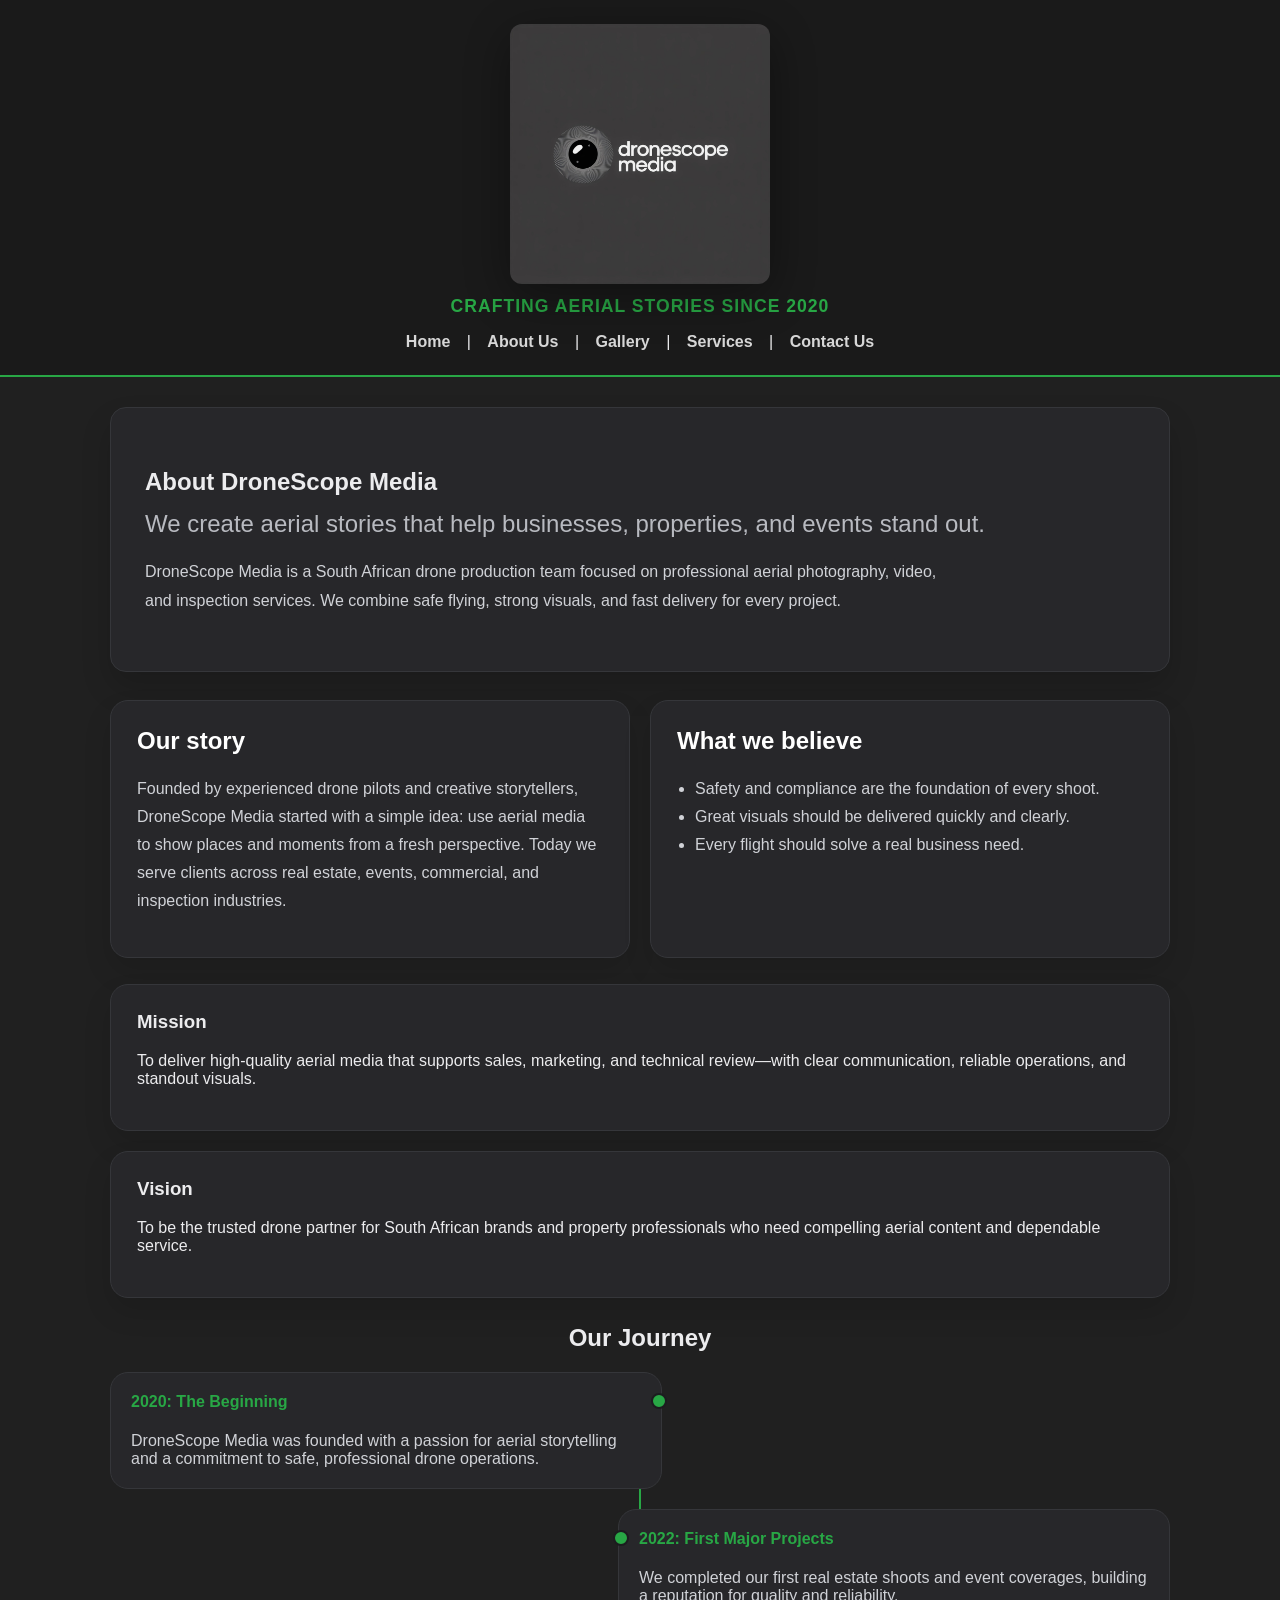
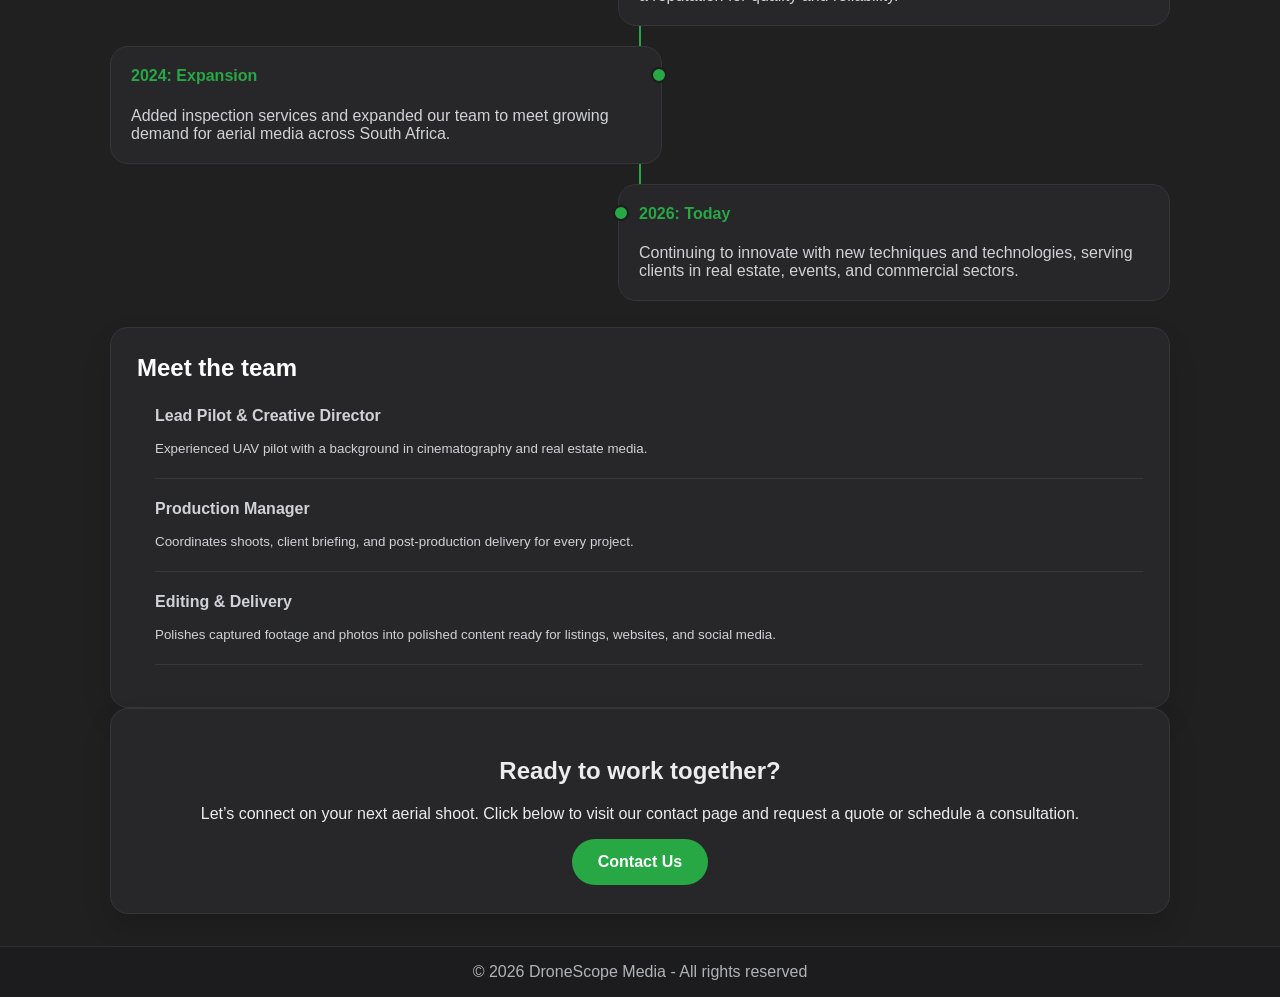
==== about us.html @ b51125c4 "Initial commit" ====
﻿<!DOCTYPE html>
<html lang="en">
<head>
    <meta charset="UTF-8">
    <meta name="viewport" content="width=device-width, initial-scale=1.0">
    <title>DroneScope Media - About Us</title>
    <style>
        body {
            margin: 0;
            padding: 0;
            font-family: Arial, sans-serif;
            background-color: #202020;
            color: #ececee;
        }
        header {
            background-color: #1a1a1a;
            text-align: center;
            padding: 24px 12px;
            border-bottom: 2px solid #28a745;
            position: relative;
        }
        header img {
            display: block;
            margin: 0 auto 12px;
            max-width: 100%;
            height: auto;
            border-radius: 12px;
            filter: drop-shadow(0 12px 24px rgba(0, 0, 0, 0.4));
            opacity: 0.95;
            transition: all 0.3s ease;
            width: 260px;
        }
        header img:hover {
            opacity: 1;
            filter: drop-shadow(0 16px 32px rgba(0, 0, 0, 0.6));
        }
        .tagline {
            color: #28a745;
            font-size: 1.1rem;
            font-weight: 600;
            margin: 8px 0 16px;
            text-transform: uppercase;
            letter-spacing: 1px;
        }
        nav {
            margin-top: 10px;
        }
        nav a {
            color: #d7d7d7;
            text-decoration: none;
            margin: 0 12px;
            font-weight: 700;
        }
        nav a:hover {
            color: #ffffff;
            text-decoration: underline;
        }
        main {
            max-width: 1060px;
            margin: 30px auto 32px;
            padding: 0 16px;
        }
        .hero {
            background-color: #27272a;
            border: 1px solid #35363a;
            border-radius: 16px;
            padding: 40px 34px;
            margin-bottom: 28px;
            box-shadow: 0 16px 30px rgba(0,0,0,0.16);
        }
        .hero h1 {
            margin-bottom: 14px;
        }
        .hero h2 {
            margin-top: 0;
            font-weight: 400;
            color: #b8bac0;
        }
        .hero p {
            color: #d0d2d7;
            line-height: 1.8;
            max-width: 820px;
        }
        .content-grid {
            display: grid;
            grid-template-columns: repeat(auto-fit, minmax(280px, 1fr));
            gap: 20px;
            margin-bottom: 26px;
        }
        .card {
            background-color: #27272a;
            border: 1px solid #35363a;
            border-radius: 18px;
            padding: 26px;
            box-shadow: 0 14px 28px rgba(0,0,0,0.12);
        }
        .card h2,
        .card h3 {
            margin-top: 0;
            color: #ffffff;
        }
        .card p,
        .card li,
        .card small {
            color: #d0d2d7;
            line-height: 1.75;
        }
        .card ul {
            padding-left: 18px;
            margin: 14px 0 0;
        }
        .team-list {
            list-style: none;
            padding: 0;
            margin: 0;
        }
        .team-list li {
            margin-bottom: 16px;
            padding-bottom: 16px;
            border-bottom: 1px solid rgba(255,255,255,0.08);
        }
        .team-list strong {
            display: block;
            margin-bottom: 4px;
        }
        .mission {
            display: grid;
            gap: 20px;
            margin-bottom: 26px;
        }
        .mission .mission-card {
            background-color: #27272a;
            border: 1px solid #35363a;
            border-radius: 18px;
            padding: 26px;
            box-shadow: 0 14px 28px rgba(0,0,0,0.12);
        }
        .mission-card h3 {
            margin-top: 0;
        }
        .timeline {
            margin-bottom: 26px;
        }
        .timeline h2 {
            text-align: center;
            margin-bottom: 20px;
        }
        .timeline-list {
            list-style: none;
            padding: 0;
            margin: 0;
            position: relative;
        }
        .timeline-list::before {
            content: '';
            position: absolute;
            left: 50%;
            top: 0;
            bottom: 0;
            width: 2px;
            background: #28a745;
            transform: translateX(-50%);
        }
        .timeline-item {
            background-color: #27272a;
            border: 1px solid #35363a;
            border-radius: 18px;
            padding: 20px;
            margin-bottom: 20px;
            position: relative;
            width: calc(50% - 20px);
        }
        .timeline-item:nth-child(odd) {
            margin-left: 0;
            margin-right: auto;
        }
        .timeline-item:nth-child(even) {
            margin-left: auto;
            margin-right: 0;
        }
        .timeline-item::after {
            content: '';
            position: absolute;
            top: 20px;
            width: 12px;
            height: 12px;
            background: #28a745;
            border-radius: 50%;
            border: 2px solid #1c1c1f;
        }
        .timeline-item:nth-child(odd)::after {
            right: -6px;
        }
        .timeline-item:nth-child(even)::after {
            left: -6px;
        }
        .timeline-item h4 {
            margin-top: 0;
            color: #28a745;
        }
        .timeline-item p {
            margin: 0;
            color: #d0d2d7;
        }
        .cta-panel {
            background-color: #27272a;
            border: 1px solid #35363a;
            border-radius: 18px;
            padding: 28px 30px;
            box-shadow: 0 14px 28px rgba(0,0,0,0.14);
            text-align: center;
        }
        .cta-panel a {
            display: inline-block;
            padding: 14px 26px;
            border-radius: 999px;
            background: #28a745;
            color: white;
            font-weight: 700;
            text-decoration: none;
            transition: background 0.25s ease;
        }
        .cta-panel a:hover {
            background: #218838;
        }
        footer {
            background-color: #1c1c1f;
            color: #b0b3b8;
            text-align: center;
            padding: 16px 12px;
            border-top: 1px solid #2f2f33;
        }
        @media (max-width: 520px) {
            .hero,
            .card,
            .mission .mission-card,
            .cta-panel,
            .timeline-item {
                padding: 22px;
            }
            .timeline-list::before {
                left: 20px;
            }
            .timeline-item {
                width: calc(100% - 40px);
                margin-left: 40px !important;
                margin-right: 0 !important;
            }
            .timeline-item::after {
                left: -6px !important;
            }
        }
    </style>
</head>
<body>
    <header>
        <img src="images/image A1.jpg" alt="DroneScope Media Logo" width="200" height="120">
        <p class="tagline">Crafting Aerial Stories Since 2020</p>
        <nav>
            <a href="index.html">Home</a> |
            <a href="about us.html">About Us</a> |
            <a href="gallery.html">Gallery</a> |
            <a href="services.html">Services</a> |
            <a href="contact us.html">Contact Us</a>
        </nav>
    </header>
    <main>
        <section class="hero">
            <h1>About DroneScope Media</h1>
            <h2>We create aerial stories that help businesses, properties, and events stand out.</h2>
            <p>DroneScope Media is a South African drone production team focused on professional aerial photography, video, and inspection services. We combine safe flying, strong visuals, and fast delivery for every project.</p>
        </section>
        <section class="content-grid">
            <article class="card">
                <h2>Our story</h2>
                <p>Founded by experienced drone pilots and creative storytellers, DroneScope Media started with a simple idea: use aerial media to show places and moments from a fresh perspective. Today we serve clients across real estate, events, commercial, and inspection industries.</p>
            </article>
            <article class="card">
                <h2>What we believe</h2>
                <ul>
                    <li>Safety and compliance are the foundation of every shoot.</li>
                    <li>Great visuals should be delivered quickly and clearly.</li>
                    <li>Every flight should solve a real business need.</li>
                </ul>
            </article>
        </section>
        <section class="mission">
            <div class="mission-card">
                <h3>Mission</h3>
                <p>To deliver high-quality aerial media that supports sales, marketing, and technical review—with clear communication, reliable operations, and standout visuals.</p>
            </div>
            <div class="mission-card">
                <h3>Vision</h3>
                <p>To be the trusted drone partner for South African brands and property professionals who need compelling aerial content and dependable service.</p>
            </div>
        </section>
        <section class="timeline">
            <h2>Our Journey</h2>
            <ul class="timeline-list">
                <li class="timeline-item">
                    <h4>2020: The Beginning</h4>
                    <p>DroneScope Media was founded with a passion for aerial storytelling and a commitment to safe, professional drone operations.</p>
                </li>
                <li class="timeline-item">
                    <h4>2022: First Major Projects</h4>
                    <p>We completed our first real estate shoots and event coverages, building a reputation for quality and reliability.</p>
                </li>
                <li class="timeline-item">
                    <h4>2024: Expansion</h4>
                    <p>Added inspection services and expanded our team to meet growing demand for aerial media across South Africa.</p>
                </li>
                <li class="timeline-item">
                    <h4>2026: Today</h4>
                    <p>Continuing to innovate with new techniques and technologies, serving clients in real estate, events, and commercial sectors.</p>
                </li>
            </ul>
        </section>
        <section class="card">
            <h2>Meet the team</h2>
            <ul class="team-list">
                <li>
                    <strong>Lead Pilot & Creative Director</strong>
                    <small>Experienced UAV pilot with a background in cinematography and real estate media.</small>
                </li>
                <li>
                    <strong>Production Manager</strong>
                    <small>Coordinates shoots, client briefing, and post-production delivery for every project.</small>
                </li>
                <li>
                    <strong>Editing & Delivery</strong>
                    <small>Polishes captured footage and photos into polished content ready for listings, websites, and social media.</small>
                </li>
            </ul>
        </section>
        <section class="cta-panel">
            <h2>Ready to work together?</h2>
            <p>Let’s connect on your next aerial shoot. Click below to visit our contact page and request a quote or schedule a consultation.</p>
            <a href="Contact us.html">Contact Us</a>
        </section>
    </main>
    <footer>
        &copy; 2026 DroneScope Media - All rights reserved
    </footer>
</body>
</html>
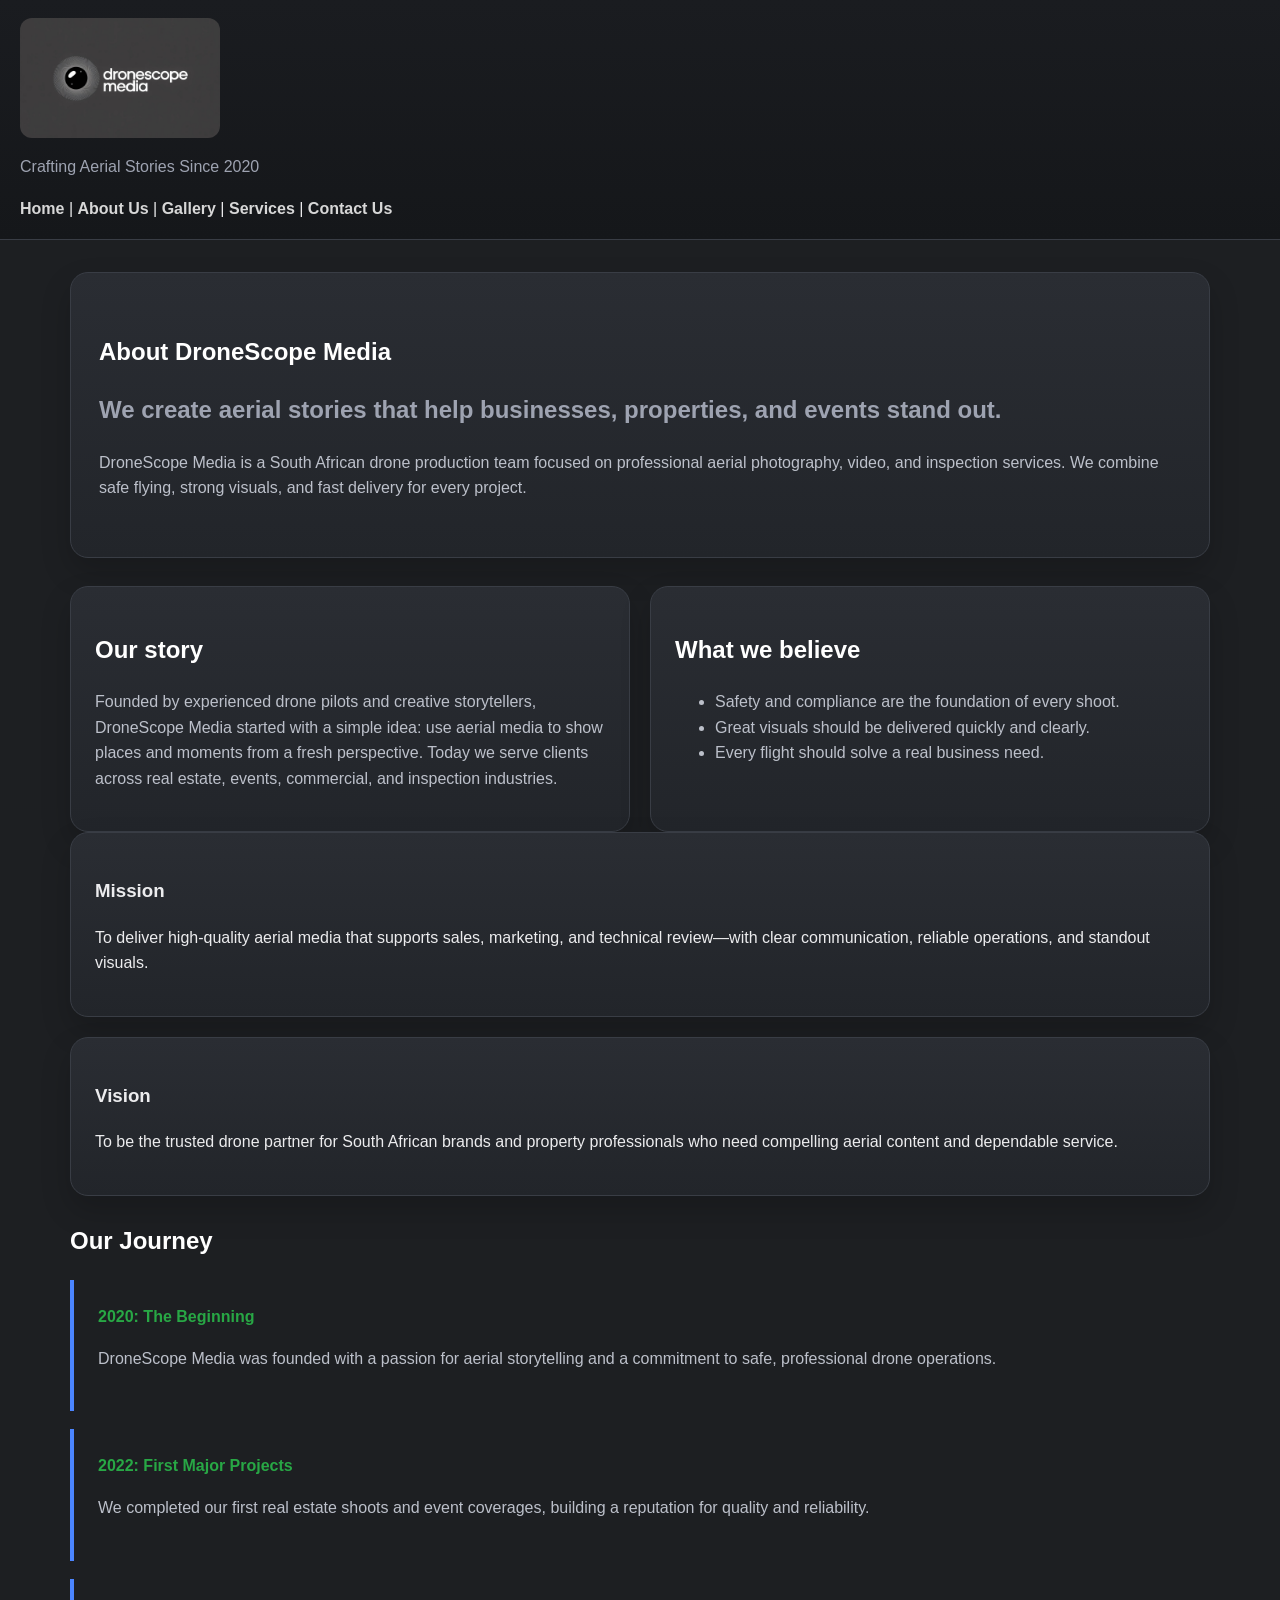
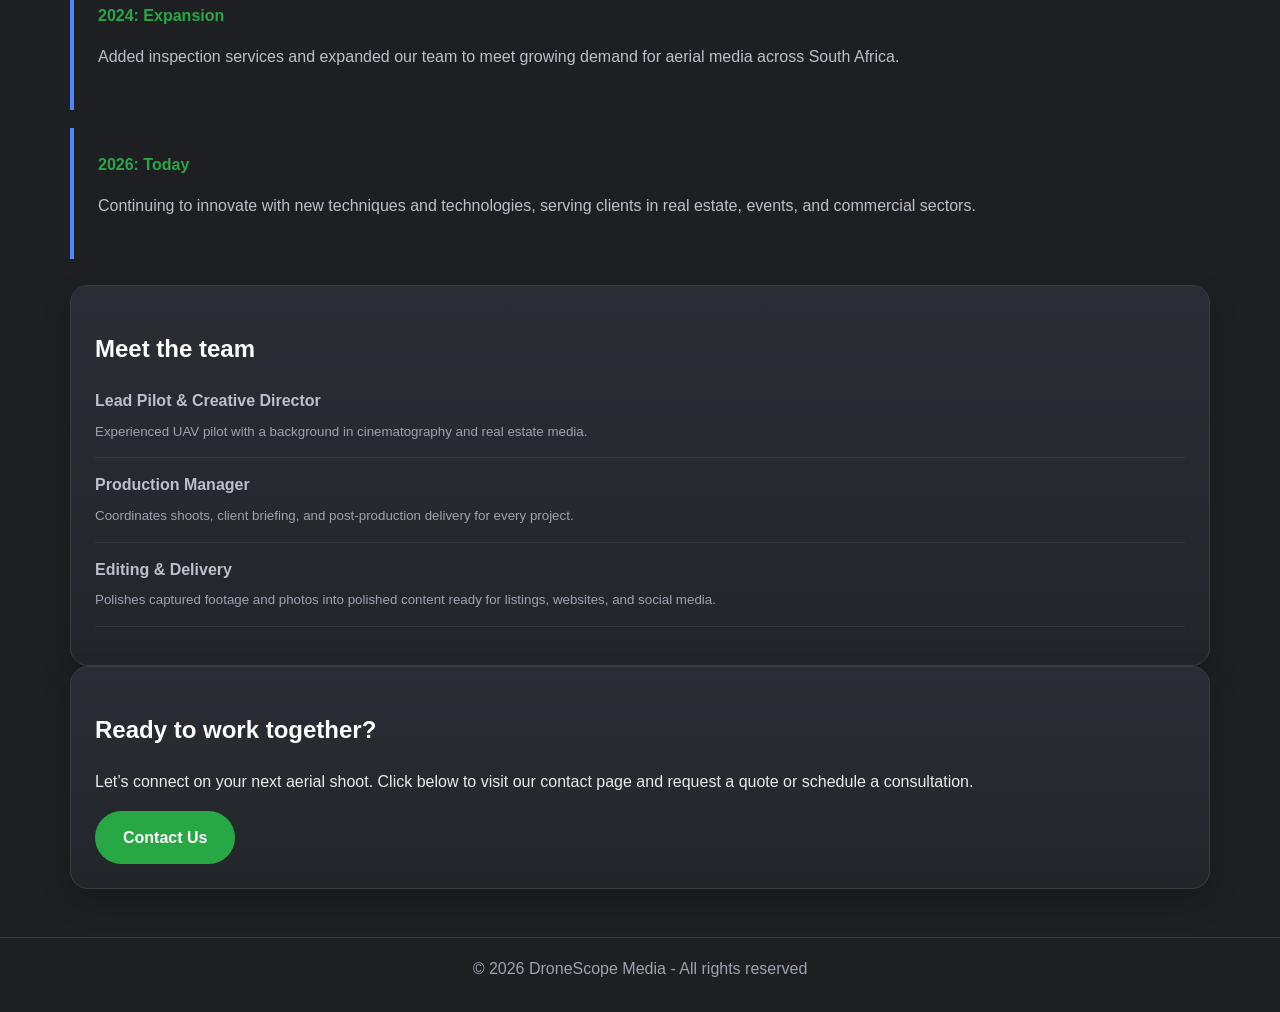
==== commit 862147ba: "Reduce duplicated CSS and shrink home page logo" ====
--- a/about us.html
+++ b/about us.html
@@ -4,255 +4,9 @@
     <meta charset="UTF-8">
     <meta name="viewport" content="width=device-width, initial-scale=1.0">
     <title>DroneScope Media - About Us</title>
-    <style>
-        body {
-            margin: 0;
-            padding: 0;
-            font-family: Arial, sans-serif;
-            background-color: #202020;
-            color: #ececee;
-        }
-        header {
-            background-color: #1a1a1a;
-            text-align: center;
-            padding: 24px 12px;
-            border-bottom: 2px solid #28a745;
-            position: relative;
-        }
-        header img {
-            display: block;
-            margin: 0 auto 12px;
-            max-width: 100%;
-            height: auto;
-            border-radius: 12px;
-            filter: drop-shadow(0 12px 24px rgba(0, 0, 0, 0.4));
-            opacity: 0.95;
-            transition: all 0.3s ease;
-            width: 260px;
-        }
-        header img:hover {
-            opacity: 1;
-            filter: drop-shadow(0 16px 32px rgba(0, 0, 0, 0.6));
-        }
-        .tagline {
-            color: #28a745;
-            font-size: 1.1rem;
-            font-weight: 600;
-            margin: 8px 0 16px;
-            text-transform: uppercase;
-            letter-spacing: 1px;
-        }
-        nav {
-            margin-top: 10px;
-        }
-        nav a {
-            color: #d7d7d7;
-            text-decoration: none;
-            margin: 0 12px;
-            font-weight: 700;
-        }
-        nav a:hover {
-            color: #ffffff;
-            text-decoration: underline;
-        }
-        main {
-            max-width: 1060px;
-            margin: 30px auto 32px;
-            padding: 0 16px;
-        }
-        .hero {
-            background-color: #27272a;
-            border: 1px solid #35363a;
-            border-radius: 16px;
-            padding: 40px 34px;
-            margin-bottom: 28px;
-            box-shadow: 0 16px 30px rgba(0,0,0,0.16);
-        }
-        .hero h1 {
-            margin-bottom: 14px;
-        }
-        .hero h2 {
-            margin-top: 0;
-            font-weight: 400;
-            color: #b8bac0;
-        }
-        .hero p {
-            color: #d0d2d7;
-            line-height: 1.8;
-            max-width: 820px;
-        }
-        .content-grid {
-            display: grid;
-            grid-template-columns: repeat(auto-fit, minmax(280px, 1fr));
-            gap: 20px;
-            margin-bottom: 26px;
-        }
-        .card {
-            background-color: #27272a;
-            border: 1px solid #35363a;
-            border-radius: 18px;
-            padding: 26px;
-            box-shadow: 0 14px 28px rgba(0,0,0,0.12);
-        }
-        .card h2,
-        .card h3 {
-            margin-top: 0;
-            color: #ffffff;
-        }
-        .card p,
-        .card li,
-        .card small {
-            color: #d0d2d7;
-            line-height: 1.75;
-        }
-        .card ul {
-            padding-left: 18px;
-            margin: 14px 0 0;
-        }
-        .team-list {
-            list-style: none;
-            padding: 0;
-            margin: 0;
-        }
-        .team-list li {
-            margin-bottom: 16px;
-            padding-bottom: 16px;
-            border-bottom: 1px solid rgba(255,255,255,0.08);
-        }
-        .team-list strong {
-            display: block;
-            margin-bottom: 4px;
-        }
-        .mission {
-            display: grid;
-            gap: 20px;
-            margin-bottom: 26px;
-        }
-        .mission .mission-card {
-            background-color: #27272a;
-            border: 1px solid #35363a;
-            border-radius: 18px;
-            padding: 26px;
-            box-shadow: 0 14px 28px rgba(0,0,0,0.12);
-        }
-        .mission-card h3 {
-            margin-top: 0;
-        }
-        .timeline {
-            margin-bottom: 26px;
-        }
-        .timeline h2 {
-            text-align: center;
-            margin-bottom: 20px;
-        }
-        .timeline-list {
-            list-style: none;
-            padding: 0;
-            margin: 0;
-            position: relative;
-        }
-        .timeline-list::before {
-            content: '';
-            position: absolute;
-            left: 50%;
-            top: 0;
-            bottom: 0;
-            width: 2px;
-            background: #28a745;
-            transform: translateX(-50%);
-        }
-        .timeline-item {
-            background-color: #27272a;
-            border: 1px solid #35363a;
-            border-radius: 18px;
-            padding: 20px;
-            margin-bottom: 20px;
-            position: relative;
-            width: calc(50% - 20px);
-        }
-        .timeline-item:nth-child(odd) {
-            margin-left: 0;
-            margin-right: auto;
-        }
-        .timeline-item:nth-child(even) {
-            margin-left: auto;
-            margin-right: 0;
-        }
-        .timeline-item::after {
-            content: '';
-            position: absolute;
-            top: 20px;
-            width: 12px;
-            height: 12px;
-            background: #28a745;
-            border-radius: 50%;
-            border: 2px solid #1c1c1f;
-        }
-        .timeline-item:nth-child(odd)::after {
-            right: -6px;
-        }
-        .timeline-item:nth-child(even)::after {
-            left: -6px;
-        }
-        .timeline-item h4 {
-            margin-top: 0;
-            color: #28a745;
-        }
-        .timeline-item p {
-            margin: 0;
-            color: #d0d2d7;
-        }
-        .cta-panel {
-            background-color: #27272a;
-            border: 1px solid #35363a;
-            border-radius: 18px;
-            padding: 28px 30px;
-            box-shadow: 0 14px 28px rgba(0,0,0,0.14);
-            text-align: center;
-        }
-        .cta-panel a {
-            display: inline-block;
-            padding: 14px 26px;
-            border-radius: 999px;
-            background: #28a745;
-            color: white;
-            font-weight: 700;
-            text-decoration: none;
-            transition: background 0.25s ease;
-        }
-        .cta-panel a:hover {
-            background: #218838;
-        }
-        footer {
-            background-color: #1c1c1f;
-            color: #b0b3b8;
-            text-align: center;
-            padding: 16px 12px;
-            border-top: 1px solid #2f2f33;
-        }
-        @media (max-width: 520px) {
-            .hero,
-            .card,
-            .mission .mission-card,
-            .cta-panel,
-            .timeline-item {
-                padding: 22px;
-            }
-            .timeline-list::before {
-                left: 20px;
-            }
-            .timeline-item {
-                width: calc(100% - 40px);
-                margin-left: 40px !important;
-                margin-right: 0 !important;
-            }
-            .timeline-item::after {
-                left: -6px !important;
-            }
-        }
-    </style>
+    <link rel="stylesheet" href="CSS/site.css">
 </head>
-<body>
+<body class="page-about">
     <header>
         <img src="images/image A1.jpg" alt="DroneScope Media Logo" width="200" height="120">
         <p class="tagline">Crafting Aerial Stories Since 2020</p>
@@ -343,4 +97,3 @@
     </footer>
 </body>
 </html>
-
--- a/CSS/site.css
+++ b/CSS/site.css
@@ -0,0 +1,473 @@
+:root {
+    color-scheme: dark;
+    --bg: #1d1f22;
+    --bg-alt: #25282d;
+    --panel: #2a2d33;
+    --panel-alt: #22252a;
+    --border: #393d45;
+    --text: #ececee;
+    --muted: #bcc0ca;
+    --accent: #4b85ff;
+    --accent-2: #28a745;
+    --radius: 18px;
+    --shadow: 0 14px 30px rgba(0, 0, 0, 0.18);
+}
+
+* {
+    box-sizing: border-box;
+}
+
+body {
+    margin: 0;
+    font-family: "Segoe UI", Tahoma, Geneva, Verdana, sans-serif;
+    background: var(--bg);
+    color: var(--text);
+    line-height: 1.6;
+}
+
+img,
+video {
+    max-width: 100%;
+}
+
+a {
+    color: inherit;
+}
+
+header {
+    background: linear-gradient(180deg, #1a1c20 0%, #15171a 100%);
+    border-bottom: 1px solid var(--border);
+    padding: 18px 20px;
+}
+
+header img {
+    display: block;
+    border-radius: 12px;
+    object-fit: cover;
+}
+
+.nav-container,
+.nav-inner {
+    max-width: 1180px;
+    margin: 0 auto;
+    display: flex;
+    justify-content: space-between;
+    align-items: center;
+    gap: 16px;
+}
+
+nav {
+    margin-top: 12px;
+}
+
+nav ul {
+    list-style: none;
+    display: flex;
+    flex-wrap: wrap;
+    gap: 18px;
+    margin: 0;
+    padding: 0;
+}
+
+nav a {
+    color: #d7d7d7;
+    text-decoration: none;
+    font-weight: 600;
+    transition: color 0.25s ease;
+}
+
+nav a:hover {
+    color: #ffffff;
+}
+
+main,
+.section {
+    max-width: 1180px;
+    margin-left: auto;
+    margin-right: auto;
+}
+
+main {
+    padding: 32px 20px 48px;
+}
+
+.hero,
+.card,
+.mission-card,
+.summary,
+.contact-card,
+.contact-form-section,
+.testimonial,
+.map-section,
+.cta-panel,
+.cta-banner,
+.service-item,
+.gallery-item,
+.video-card {
+    background: linear-gradient(180deg, var(--panel) 0%, var(--panel-alt) 100%);
+    border: 1px solid var(--border);
+    border-radius: var(--radius);
+    box-shadow: var(--shadow);
+}
+
+.hero {
+    padding: 40px 28px;
+    margin-bottom: 28px;
+}
+
+.hero h1,
+.section-title h2,
+.card h2,
+.card h3,
+.service-item h2,
+.summary h2,
+.cta-panel h2,
+.cta-banner h2,
+.contact-form-section h2,
+.testimonials h2,
+.social-section h2,
+.map-section h3,
+.timeline h2 {
+    color: #ffffff;
+}
+
+.hero p,
+.card p,
+.card li,
+.summary p,
+.service-item p,
+.service-item ul,
+.media-label,
+.contact-card p,
+.contact-form-section p,
+.testimonial p,
+.note,
+.social-links a,
+.timeline-item p {
+    color: var(--muted);
+}
+
+.card,
+.mission-card,
+.service-item,
+.contact-card,
+.testimonial,
+.timeline-item,
+.map-section,
+.summary,
+.cta-panel {
+    padding: 24px;
+}
+
+.cards,
+.content-grid,
+.services-list,
+.gallery-grid,
+.video-grid,
+.testimonial-grid {
+    display: grid;
+    gap: 20px;
+}
+
+.cards,
+.content-grid,
+.gallery-grid,
+.testimonial-grid {
+    grid-template-columns: repeat(auto-fit, minmax(250px, 1fr));
+}
+
+.video-grid {
+    grid-template-columns: repeat(auto-fit, minmax(220px, 1fr));
+}
+
+.contact-methods,
+.social-links {
+    display: flex;
+    flex-wrap: wrap;
+    gap: 20px;
+    justify-content: center;
+}
+
+.contact-card {
+    width: min(100%, 300px);
+    text-align: center;
+}
+
+.contact-card .icon {
+    font-size: 2.5rem;
+    margin-bottom: 12px;
+    color: #8ab4f8;
+}
+
+.contact-form {
+    display: grid;
+    grid-template-columns: repeat(2, minmax(0, 1fr));
+    gap: 18px;
+}
+
+.contact-form label {
+    display: block;
+    margin-bottom: 6px;
+    font-weight: 600;
+}
+
+.contact-form input,
+.contact-form textarea,
+.contact-form button {
+    width: 100%;
+    border-radius: 10px;
+    font: inherit;
+}
+
+.contact-form input,
+.contact-form textarea {
+    padding: 12px 14px;
+    border: 1px solid var(--border);
+    background: #1b1d21;
+    color: #f3f4f8;
+}
+
+.contact-form textarea,
+.contact-form button {
+    grid-column: span 2;
+}
+
+.contact-form textarea {
+    min-height: 130px;
+    resize: vertical;
+}
+
+.contact-form button,
+.hero a,
+.cta a,
+.cta-panel a,
+.cta-banner a {
+    display: inline-block;
+    padding: 14px 28px;
+    border: 0;
+    border-radius: 999px;
+    background: var(--accent);
+    color: #ffffff;
+    text-decoration: none;
+    font-weight: 700;
+    cursor: pointer;
+    transition: background 0.25s ease, transform 0.25s ease;
+}
+
+.contact-form button:hover,
+.hero a:hover,
+.cta a:hover,
+.cta-panel a:hover,
+.cta-banner a:hover {
+    background: #3a6de1;
+    transform: translateY(-2px);
+}
+
+.section-title {
+    display: flex;
+    justify-content: space-between;
+    align-items: center;
+    gap: 16px;
+    margin-bottom: 24px;
+    flex-wrap: wrap;
+}
+
+.section-title p,
+.section-title span,
+.hero h2,
+.tagline,
+.card small,
+.media-label small,
+footer {
+    color: #9ea3b1;
+}
+
+.gallery-item,
+.video-card {
+    overflow: hidden;
+}
+
+.gallery-item img {
+    width: 100%;
+    aspect-ratio: 4 / 3;
+    object-fit: cover;
+}
+
+.video-card video {
+    width: 100%;
+    aspect-ratio: 16 / 10;
+    object-fit: cover;
+}
+
+.media-label {
+    padding: 14px 16px 18px;
+}
+
+.timeline-list,
+.team-list {
+    list-style: none;
+    margin: 0;
+    padding: 0;
+}
+
+.timeline {
+    margin-bottom: 26px;
+}
+
+.timeline-list {
+    display: grid;
+    gap: 18px;
+}
+
+.timeline-item h4 {
+    margin-top: 0;
+    margin-bottom: 10px;
+    color: var(--accent-2);
+}
+
+.team-list li {
+    padding-bottom: 14px;
+    margin-bottom: 14px;
+    border-bottom: 1px solid rgba(255, 255, 255, 0.08);
+}
+
+.team-list strong {
+    display: block;
+    margin-bottom: 4px;
+}
+
+.mission {
+    display: grid;
+    gap: 20px;
+    margin-bottom: 26px;
+}
+
+.map-section iframe {
+    width: 100%;
+    min-height: 340px;
+    border: 0;
+    border-radius: 14px;
+}
+
+.note-center {
+    text-align: center;
+    margin-top: 20px;
+}
+
+.social-links a {
+    font-size: 1.05rem;
+}
+
+.page-home .hero {
+    min-height: 70vh;
+    display: flex;
+    align-items: center;
+    justify-content: center;
+    text-align: center;
+    background:
+        linear-gradient(180deg, rgba(24, 26, 30, 0.86), rgba(24, 26, 30, 0.94)),
+        url("../images/image A1.jpg") center/cover no-repeat;
+}
+
+.page-home .home-logo {
+    width: 40px;
+    height: 40px;
+}
+
+.page-home .hero-content,
+.page-services .hero,
+.page-contact .hero {
+    max-width: 760px;
+    margin: 0 auto;
+}
+
+.page-about header,
+.page-about .tagline,
+.page-about .timeline-item h4,
+.page-about .cta-panel a {
+    --accent: #28a745;
+}
+
+.page-gallery header {
+    text-align: center;
+}
+
+.page-gallery nav {
+    margin-top: 18px;
+}
+
+.page-gallery nav a,
+.page-contact .social-links a,
+.page-contact .contact-card a {
+    color: #8ab4f8;
+}
+
+.page-services .service-item:nth-child(2) {
+    border-left: 4px solid #66d2ff;
+}
+
+.page-services .service-item:nth-child(3) {
+    border-left: 4px solid #8ab4ff;
+}
+
+.page-services .service-item,
+.page-about .timeline-item {
+    border-left: 4px solid var(--accent);
+}
+
+footer {
+    text-align: center;
+    padding: 18px 16px 30px;
+    border-top: 1px solid var(--border);
+}
+
+@media (max-width: 700px) {
+    .nav-container,
+    .nav-inner {
+        flex-direction: column;
+        align-items: flex-start;
+    }
+
+    .section-title {
+        flex-direction: column;
+        align-items: flex-start;
+    }
+
+    .contact-form {
+        grid-template-columns: 1fr;
+    }
+
+    .contact-form textarea,
+    .contact-form button {
+        grid-column: span 1;
+    }
+}
+
+@media (max-width: 520px) {
+    header,
+    main {
+        padding-left: 16px;
+        padding-right: 16px;
+    }
+
+    .hero,
+    .card,
+    .mission-card,
+    .cta-panel,
+    .service-item,
+    .contact-card,
+    .contact-form-section,
+    .testimonial,
+    .map-section,
+    .summary {
+        padding: 20px;
+    }
+
+    .cards,
+    .content-grid,
+    .gallery-grid,
+    .video-grid,
+    .testimonial-grid {
+        grid-template-columns: 1fr;
+    }
+}
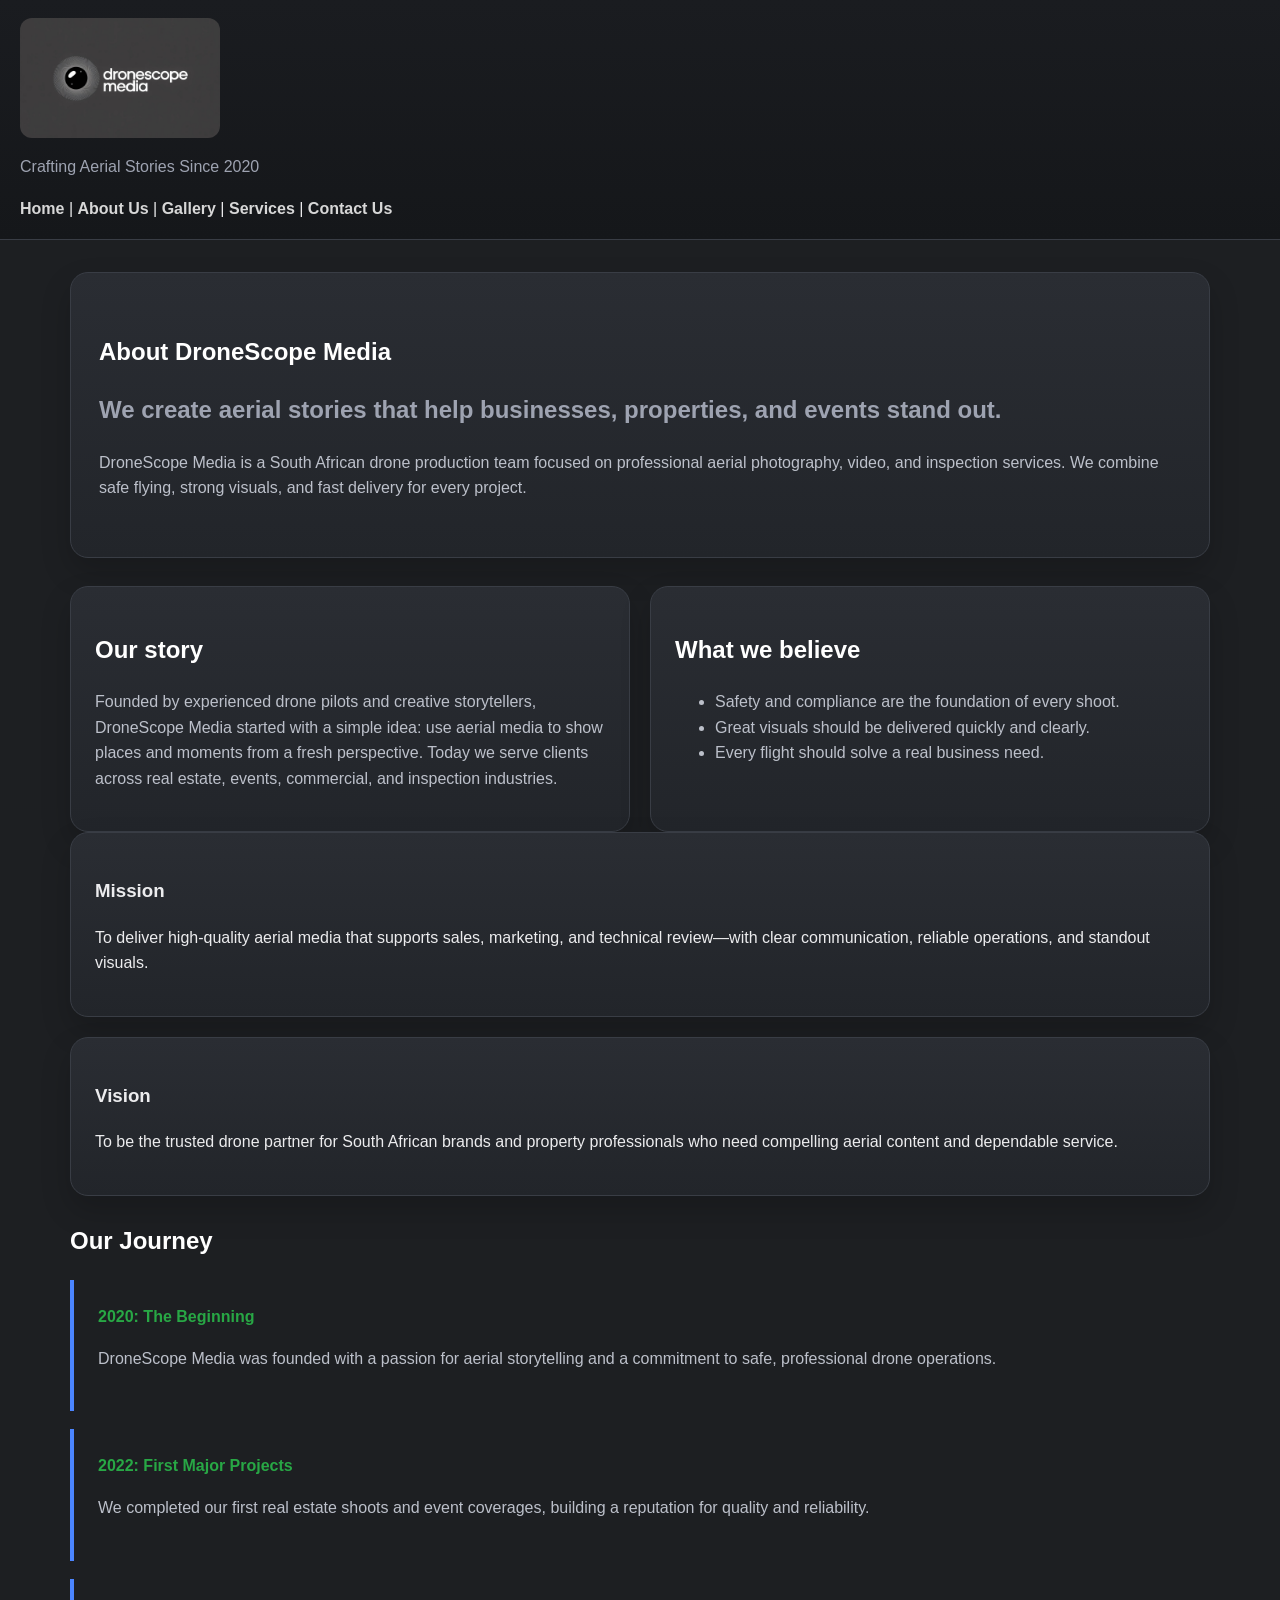
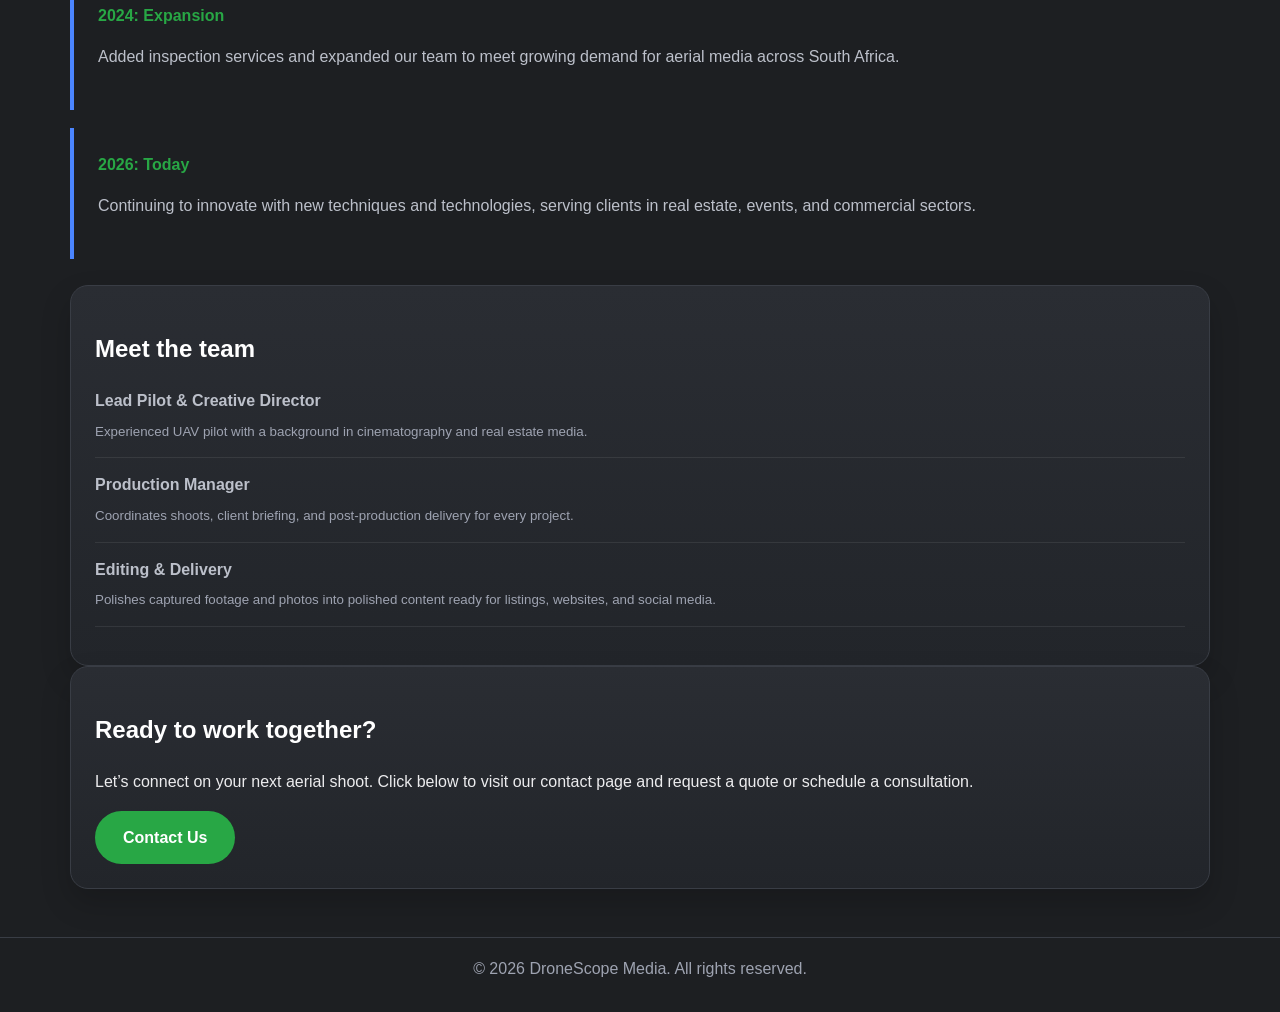
==== commit aecc631a: "Polish HTML structure and standardize site links" ====
--- a/about us.html
+++ b/about us.html
@@ -10,7 +10,7 @@
     <header>
         <img src="images/image A1.jpg" alt="DroneScope Media Logo" width="200" height="120">
         <p class="tagline">Crafting Aerial Stories Since 2020</p>
-        <nav>
+        <nav aria-label="Primary">
             <a href="index.html">Home</a> |
             <a href="about us.html">About Us</a> |
             <a href="gallery.html">Gallery</a> |
@@ -89,11 +89,11 @@
         <section class="cta-panel">
             <h2>Ready to work together?</h2>
             <p>Let’s connect on your next aerial shoot. Click below to visit our contact page and request a quote or schedule a consultation.</p>
-            <a href="Contact us.html">Contact Us</a>
+            <a href="contact us.html">Contact Us</a>
         </section>
     </main>
     <footer>
-        &copy; 2026 DroneScope Media - All rights reserved
+        &copy; 2026 DroneScope Media. All rights reserved.
     </footer>
 </body>
 </html>
--- a/CSS/site.css
+++ b/CSS/site.css
@@ -77,6 +77,10 @@
 }
 
 nav a:hover {
+    color: #ffffff;
+}
+
+nav[aria-label="Primary"] a[aria-current="page"] {
     color: #ffffff;
 }
 
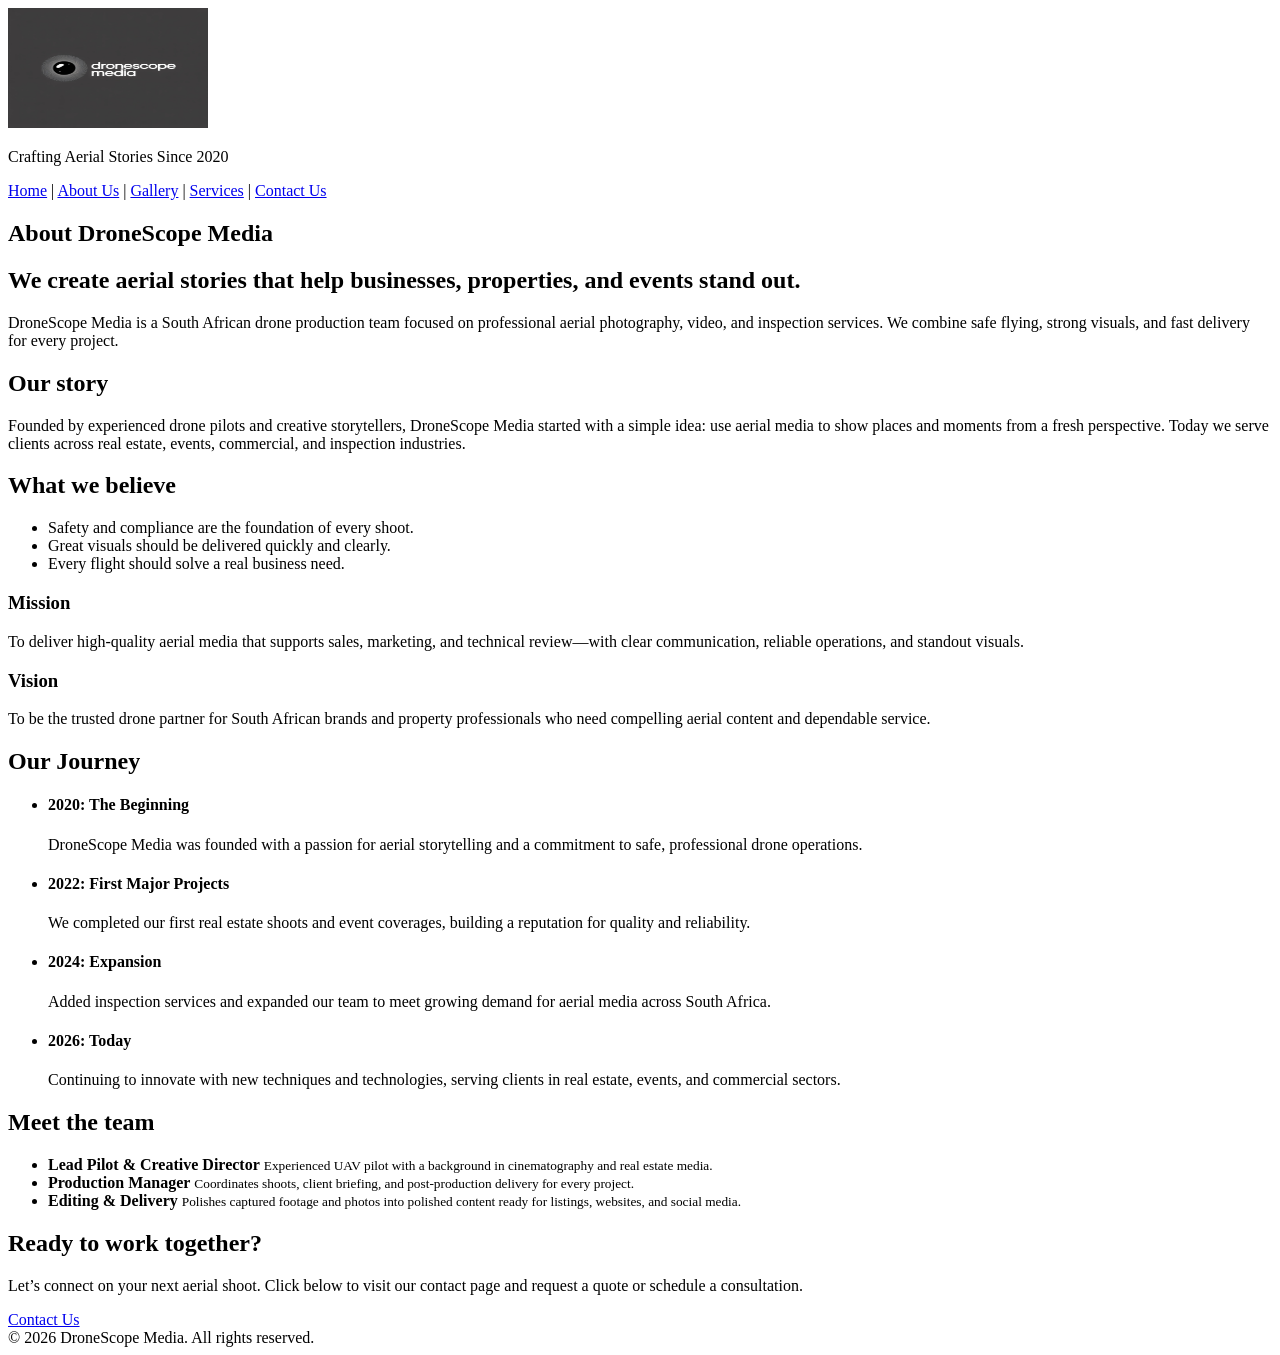
==== commit 1f25e5ae: "Convert site to HTML-only pages" ====
--- a/about us.html
+++ b/about us.html
@@ -4,12 +4,11 @@
     <meta charset="UTF-8">
     <meta name="viewport" content="width=device-width, initial-scale=1.0">
     <title>DroneScope Media - About Us</title>
-    <link rel="stylesheet" href="CSS/site.css">
 </head>
-<body class="page-about">
+<body>
     <header>
         <img src="images/image A1.jpg" alt="DroneScope Media Logo" width="200" height="120">
-        <p class="tagline">Crafting Aerial Stories Since 2020</p>
+        <p>Crafting Aerial Stories Since 2020</p>
         <nav aria-label="Primary">
             <a href="index.html">Home</a> |
             <a href="about us.html">About Us</a> |
@@ -19,17 +18,17 @@
         </nav>
     </header>
     <main>
-        <section class="hero">
+        <section>
             <h1>About DroneScope Media</h1>
             <h2>We create aerial stories that help businesses, properties, and events stand out.</h2>
             <p>DroneScope Media is a South African drone production team focused on professional aerial photography, video, and inspection services. We combine safe flying, strong visuals, and fast delivery for every project.</p>
         </section>
-        <section class="content-grid">
-            <article class="card">
+        <section>
+            <article>
                 <h2>Our story</h2>
                 <p>Founded by experienced drone pilots and creative storytellers, DroneScope Media started with a simple idea: use aerial media to show places and moments from a fresh perspective. Today we serve clients across real estate, events, commercial, and inspection industries.</p>
             </article>
-            <article class="card">
+            <article>
                 <h2>What we believe</h2>
                 <ul>
                     <li>Safety and compliance are the foundation of every shoot.</li>
@@ -38,40 +37,40 @@
                 </ul>
             </article>
         </section>
-        <section class="mission">
-            <div class="mission-card">
+        <section>
+            <div>
                 <h3>Mission</h3>
                 <p>To deliver high-quality aerial media that supports sales, marketing, and technical review—with clear communication, reliable operations, and standout visuals.</p>
             </div>
-            <div class="mission-card">
+            <div>
                 <h3>Vision</h3>
                 <p>To be the trusted drone partner for South African brands and property professionals who need compelling aerial content and dependable service.</p>
             </div>
         </section>
-        <section class="timeline">
+        <section>
             <h2>Our Journey</h2>
-            <ul class="timeline-list">
-                <li class="timeline-item">
+            <ul>
+                <li>
                     <h4>2020: The Beginning</h4>
                     <p>DroneScope Media was founded with a passion for aerial storytelling and a commitment to safe, professional drone operations.</p>
                 </li>
-                <li class="timeline-item">
+                <li>
                     <h4>2022: First Major Projects</h4>
                     <p>We completed our first real estate shoots and event coverages, building a reputation for quality and reliability.</p>
                 </li>
-                <li class="timeline-item">
+                <li>
                     <h4>2024: Expansion</h4>
                     <p>Added inspection services and expanded our team to meet growing demand for aerial media across South Africa.</p>
                 </li>
-                <li class="timeline-item">
+                <li>
                     <h4>2026: Today</h4>
                     <p>Continuing to innovate with new techniques and technologies, serving clients in real estate, events, and commercial sectors.</p>
                 </li>
             </ul>
         </section>
-        <section class="card">
+        <section>
             <h2>Meet the team</h2>
-            <ul class="team-list">
+            <ul>
                 <li>
                     <strong>Lead Pilot & Creative Director</strong>
                     <small>Experienced UAV pilot with a background in cinematography and real estate media.</small>
@@ -86,7 +85,7 @@
                 </li>
             </ul>
         </section>
-        <section class="cta-panel">
+        <section>
             <h2>Ready to work together?</h2>
             <p>Let’s connect on your next aerial shoot. Click below to visit our contact page and request a quote or schedule a consultation.</p>
             <a href="contact us.html">Contact Us</a>
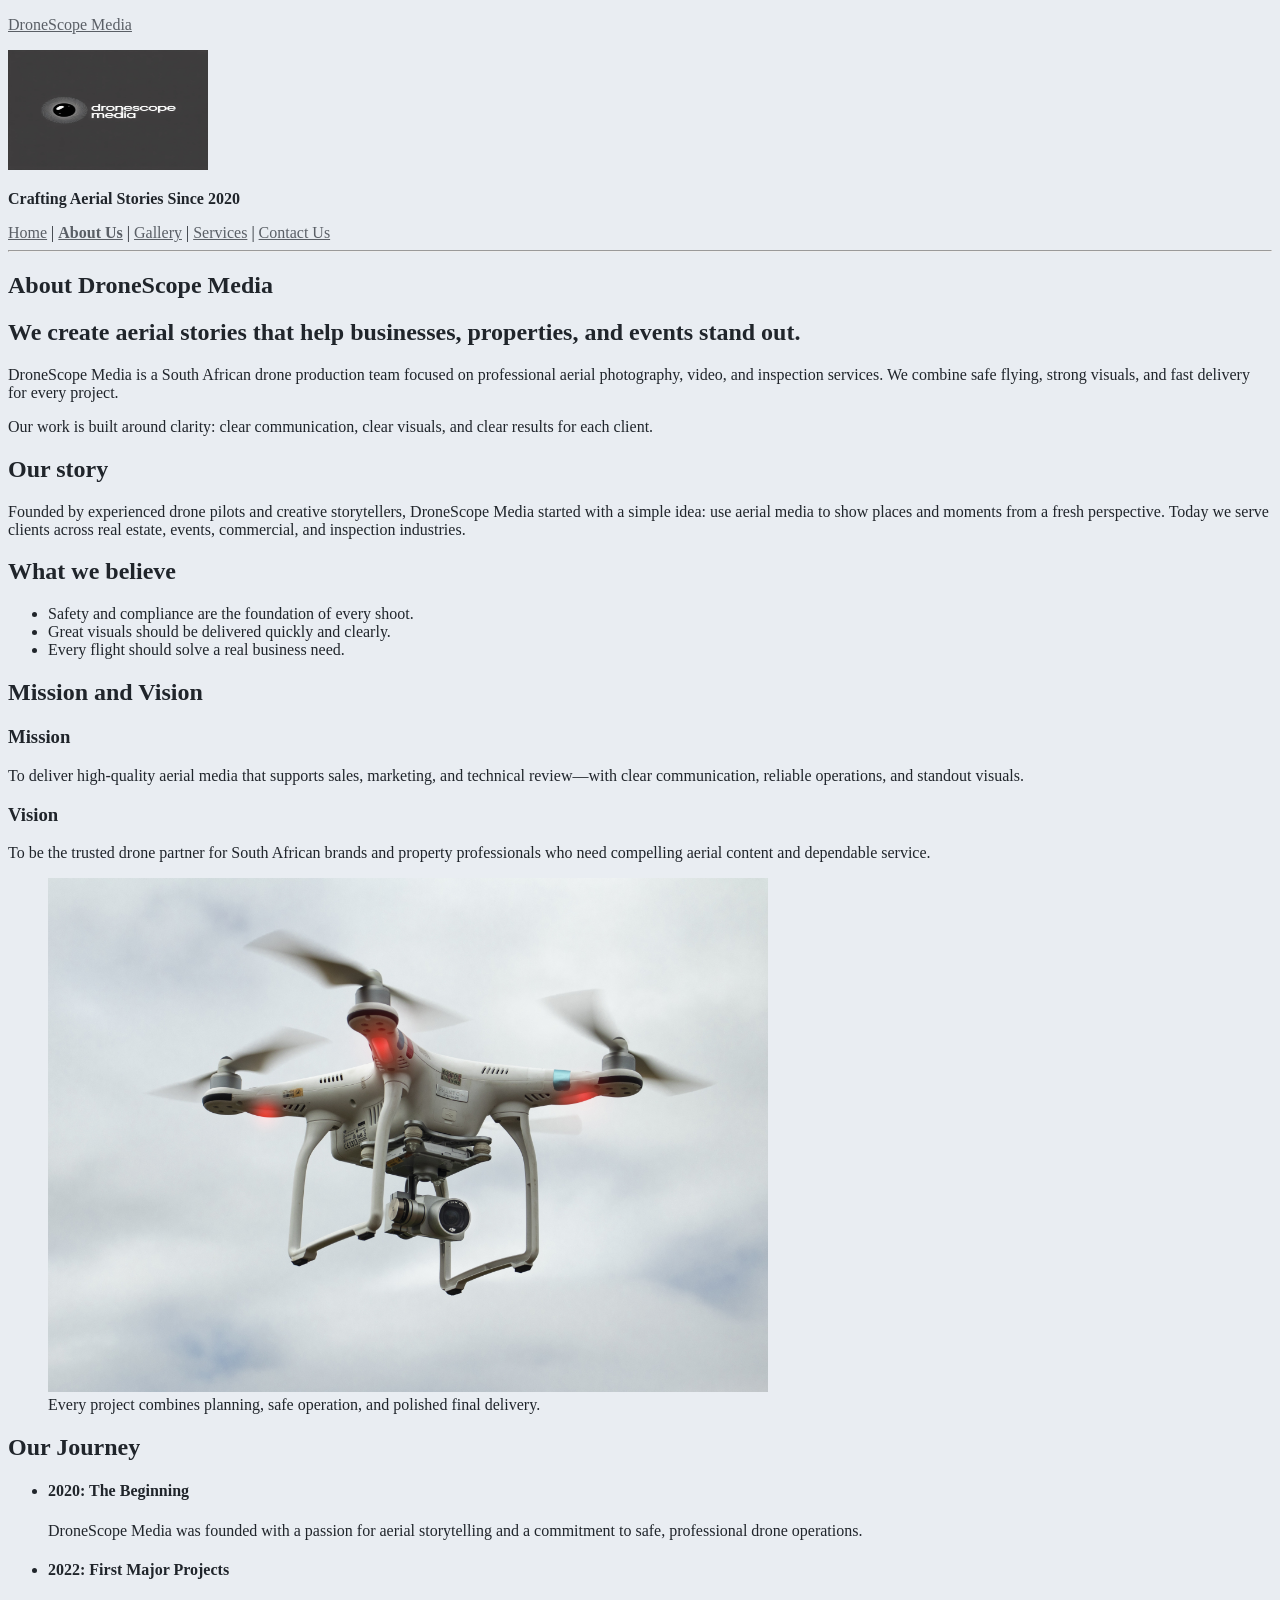
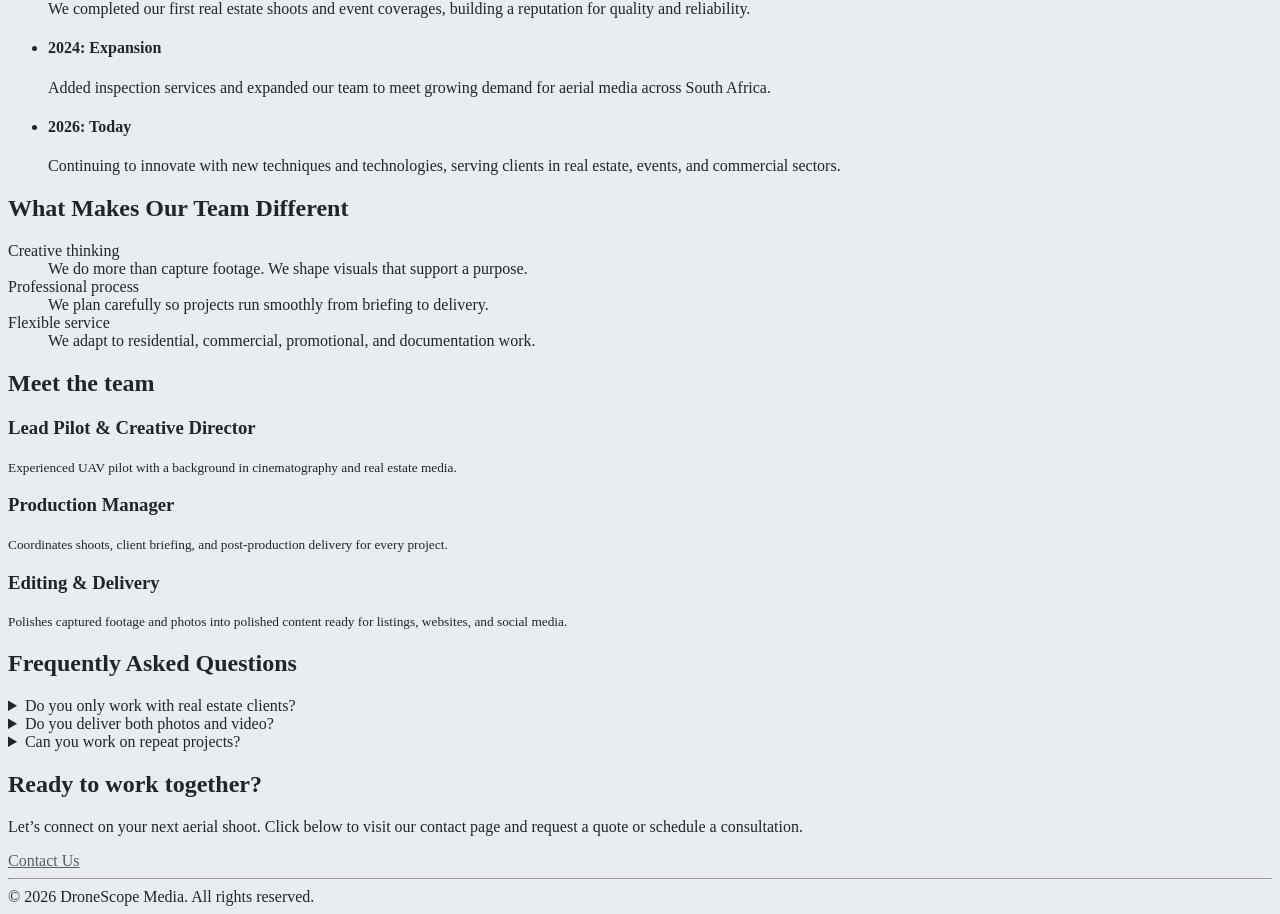
==== commit 04e85011: "Update site pages and backup document files" ====
--- a/about us.html
+++ b/about us.html
@@ -5,47 +5,61 @@
     <meta name="viewport" content="width=device-width, initial-scale=1.0">
     <title>DroneScope Media - About Us</title>
 </head>
-<body>
+<body bgcolor="#e9edf2" text="#20252b" link="#5a5f66" vlink="#5a5f66" alink="#111111">
     <header>
+        <p><a href="index.html">DroneScope Media</a></p>
         <img src="images/image A1.jpg" alt="DroneScope Media Logo" width="200" height="120">
-        <p>Crafting Aerial Stories Since 2020</p>
+        <p><strong>Crafting Aerial Stories Since 2020</strong></p>
         <nav aria-label="Primary">
             <a href="index.html">Home</a> |
-            <a href="about us.html">About Us</a> |
+            <a href="about us.html"><strong>About Us</strong></a> |
             <a href="gallery.html">Gallery</a> |
             <a href="services.html">Services</a> |
             <a href="contact us.html">Contact Us</a>
         </nav>
+        <hr>
     </header>
     <main>
         <section>
             <h1>About DroneScope Media</h1>
             <h2>We create aerial stories that help businesses, properties, and events stand out.</h2>
             <p>DroneScope Media is a South African drone production team focused on professional aerial photography, video, and inspection services. We combine safe flying, strong visuals, and fast delivery for every project.</p>
-        </section>
-        <section>
-            <article>
-                <h2>Our story</h2>
-                <p>Founded by experienced drone pilots and creative storytellers, DroneScope Media started with a simple idea: use aerial media to show places and moments from a fresh perspective. Today we serve clients across real estate, events, commercial, and inspection industries.</p>
-            </article>
-            <article>
-                <h2>What we believe</h2>
-                <ul>
-                    <li>Safety and compliance are the foundation of every shoot.</li>
-                    <li>Great visuals should be delivered quickly and clearly.</li>
-                    <li>Every flight should solve a real business need.</li>
-                </ul>
-            </article>
+            <p>Our work is built around clarity: clear communication, clear visuals, and clear results for each client.</p>
         </section>
         <section>
             <div>
-                <h3>Mission</h3>
-                <p>To deliver high-quality aerial media that supports sales, marketing, and technical review—with clear communication, reliable operations, and standout visuals.</p>
+                <article>
+                    <h2>Our story</h2>
+                    <p>Founded by experienced drone pilots and creative storytellers, DroneScope Media started with a simple idea: use aerial media to show places and moments from a fresh perspective. Today we serve clients across real estate, events, commercial, and inspection industries.</p>
+                </article>
+                <article>
+                    <h2>What we believe</h2>
+                    <ul>
+                        <li>Safety and compliance are the foundation of every shoot.</li>
+                        <li>Great visuals should be delivered quickly and clearly.</li>
+                        <li>Every flight should solve a real business need.</li>
+                    </ul>
+                </article>
             </div>
+        </section>
+        <section>
+            <h2>Mission and Vision</h2>
             <div>
-                <h3>Vision</h3>
-                <p>To be the trusted drone partner for South African brands and property professionals who need compelling aerial content and dependable service.</p>
+                <div>
+                    <h3>Mission</h3>
+                    <p>To deliver high-quality aerial media that supports sales, marketing, and technical review—with clear communication, reliable operations, and standout visuals.</p>
+                </div>
+                <div>
+                    <h3>Vision</h3>
+                    <p>To be the trusted drone partner for South African brands and property professionals who need compelling aerial content and dependable service.</p>
+                </div>
             </div>
+        </section>
+        <section>
+            <figure>
+                <img src="images/dilanarezzo-drone-4768213.jpg" alt="Drone in flight during a professional media session" width="720">
+                <figcaption>Every project combines planning, safe operation, and polished final delivery.</figcaption>
+            </figure>
         </section>
         <section>
             <h2>Our Journey</h2>
@@ -69,21 +83,47 @@
             </ul>
         </section>
         <section>
+            <h2>What Makes Our Team Different</h2>
+            <dl>
+                <dt>Creative thinking</dt>
+                <dd>We do more than capture footage. We shape visuals that support a purpose.</dd>
+                <dt>Professional process</dt>
+                <dd>We plan carefully so projects run smoothly from briefing to delivery.</dd>
+                <dt>Flexible service</dt>
+                <dd>We adapt to residential, commercial, promotional, and documentation work.</dd>
+            </dl>
+        </section>
+        <section>
             <h2>Meet the team</h2>
-            <ul>
-                <li>
-                    <strong>Lead Pilot & Creative Director</strong>
-                    <small>Experienced UAV pilot with a background in cinematography and real estate media.</small>
-                </li>
-                <li>
-                    <strong>Production Manager</strong>
-                    <small>Coordinates shoots, client briefing, and post-production delivery for every project.</small>
-                </li>
-                <li>
-                    <strong>Editing & Delivery</strong>
-                    <small>Polishes captured footage and photos into polished content ready for listings, websites, and social media.</small>
-                </li>
-            </ul>
+            <div>
+                <article>
+                    <h3>Lead Pilot & Creative Director</h3>
+                    <p><small>Experienced UAV pilot with a background in cinematography and real estate media.</small></p>
+                </article>
+                <article>
+                    <h3>Production Manager</h3>
+                    <p><small>Coordinates shoots, client briefing, and post-production delivery for every project.</small></p>
+                </article>
+                <article>
+                    <h3>Editing & Delivery</h3>
+                    <p><small>Polishes captured footage and photos into polished content ready for listings, websites, and social media.</small></p>
+                </article>
+            </div>
+        </section>
+        <section>
+            <h2>Frequently Asked Questions</h2>
+            <details>
+                <summary>Do you only work with real estate clients?</summary>
+                <p>No. We also support events, promotional campaigns, inspections, and commercial projects.</p>
+            </details>
+            <details>
+                <summary>Do you deliver both photos and video?</summary>
+                <p>Yes. Deliverables depend on the project brief and what the client needs for the final use.</p>
+            </details>
+            <details>
+                <summary>Can you work on repeat projects?</summary>
+                <p>Yes. Ongoing property, construction, and brand work can be arranged.</p>
+            </details>
         </section>
         <section>
             <h2>Ready to work together?</h2>
@@ -92,6 +132,7 @@
         </section>
     </main>
     <footer>
+        <hr>
         &copy; 2026 DroneScope Media. All rights reserved.
     </footer>
 </body>
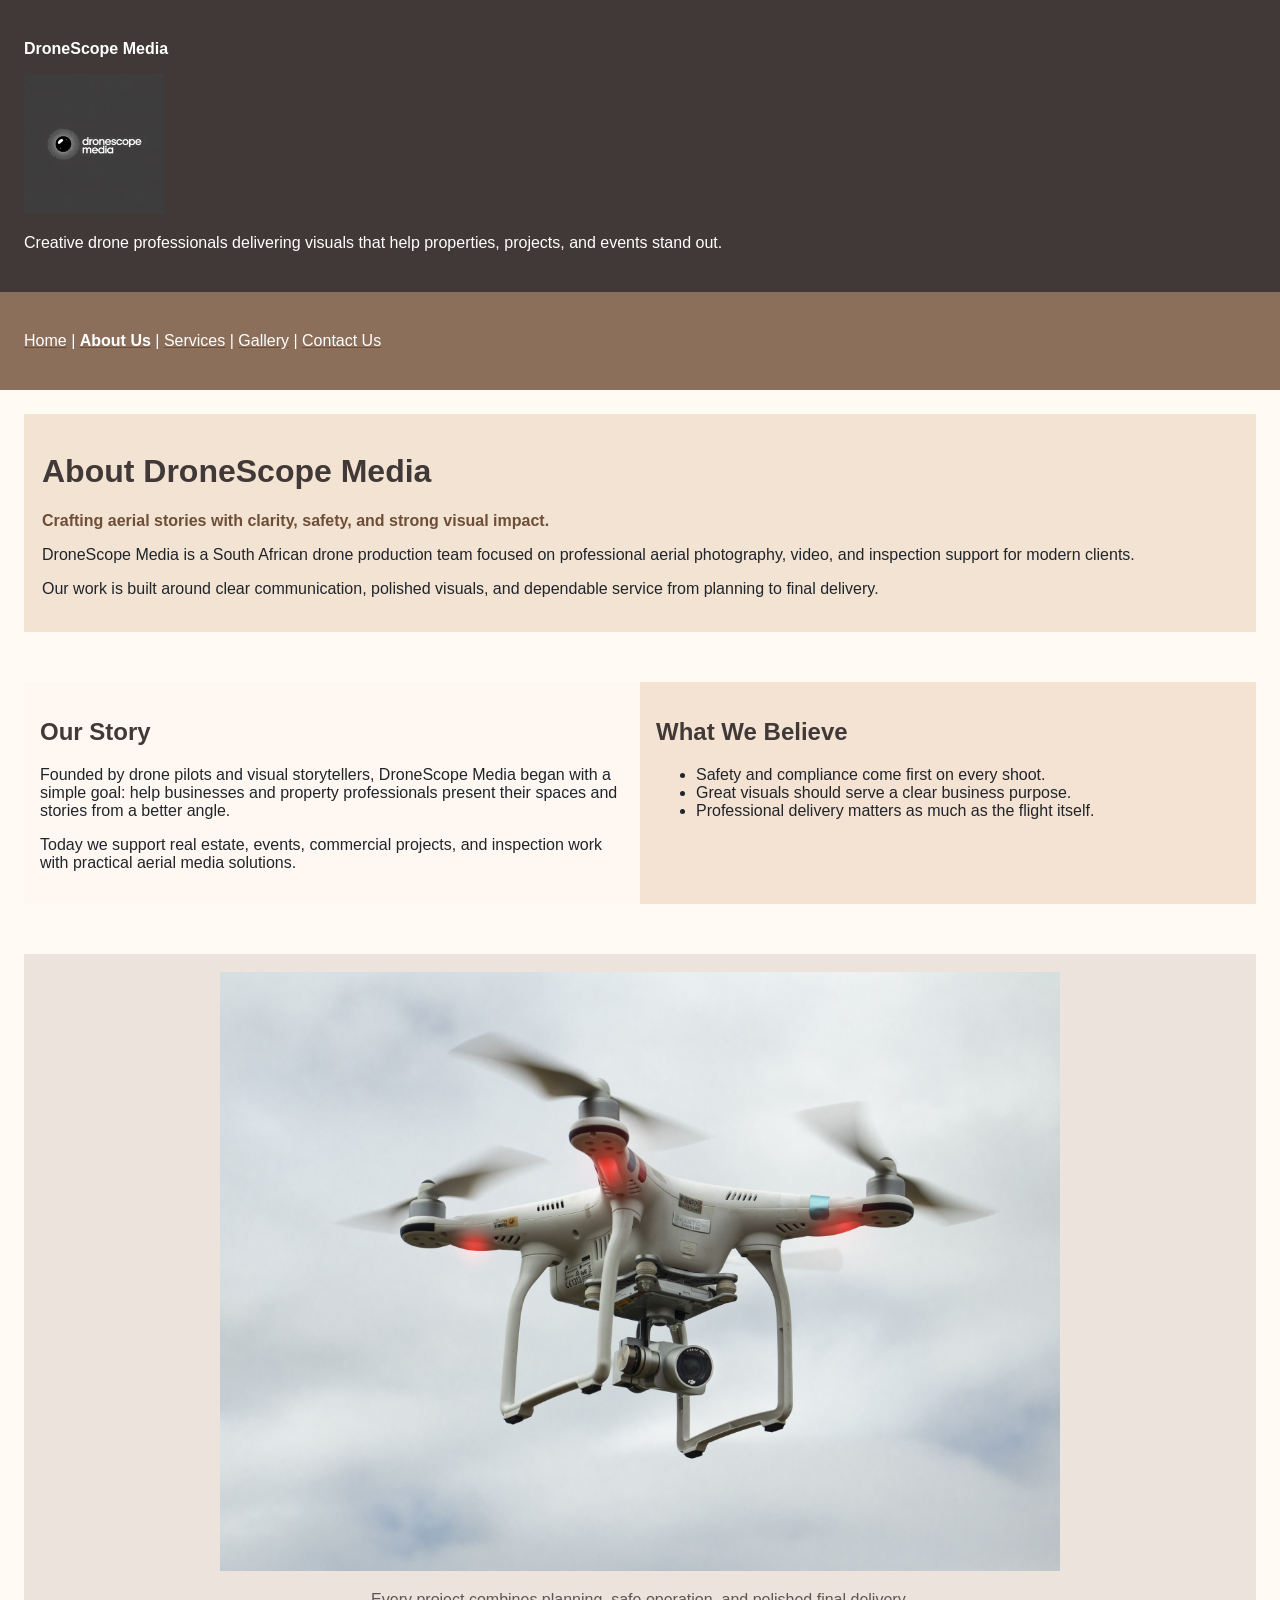
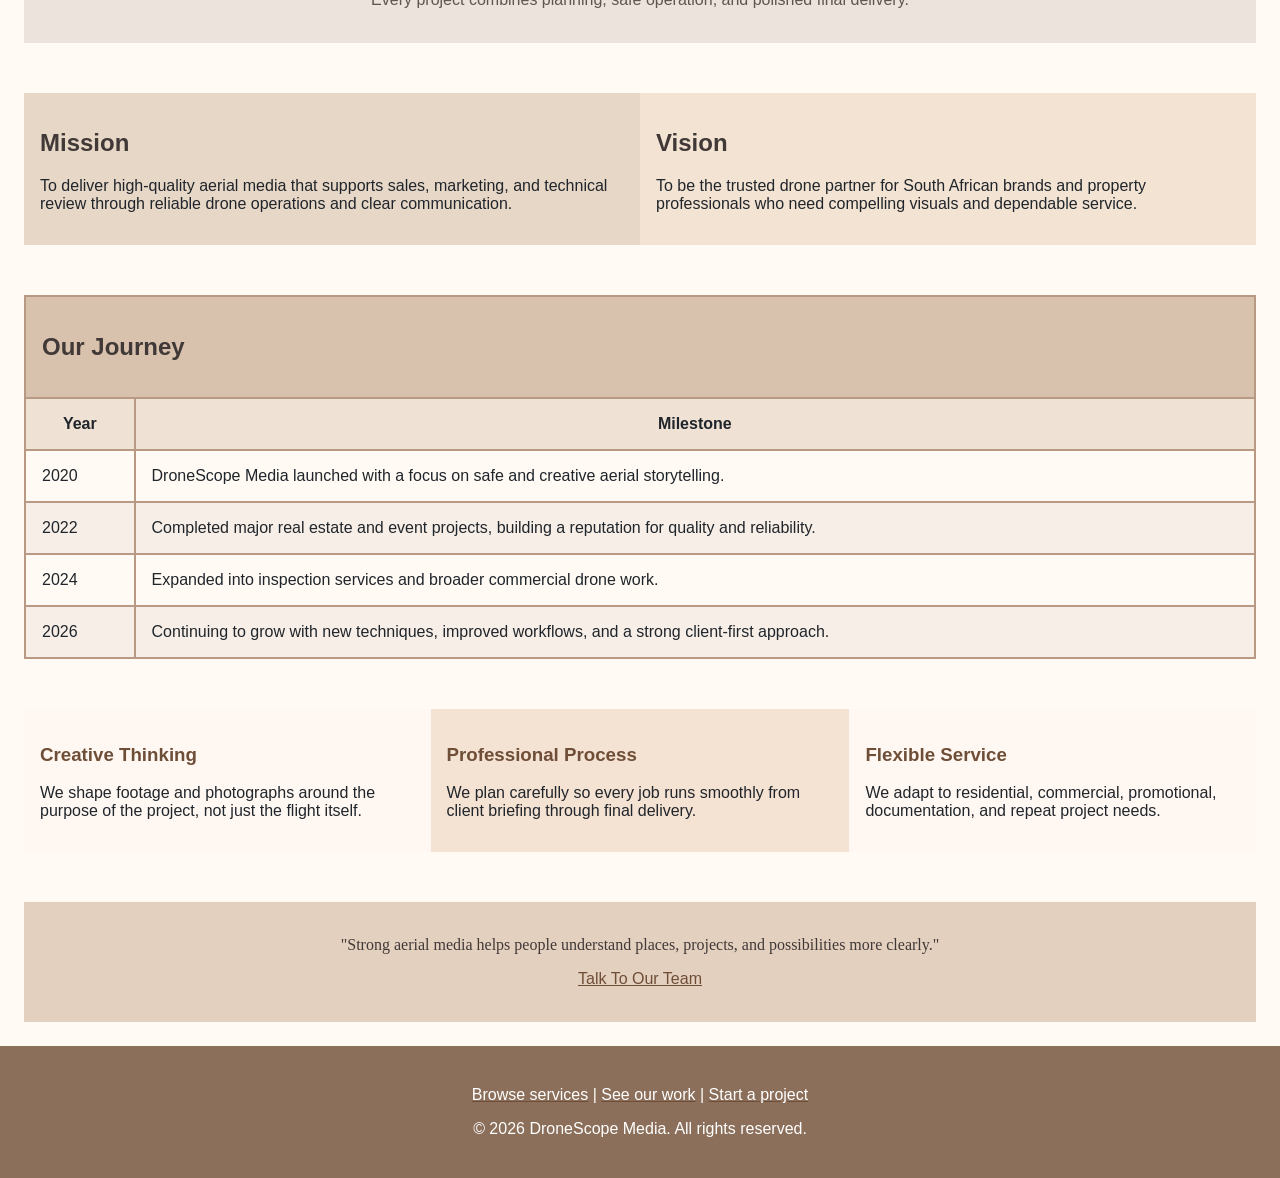
==== commit 65ad721d: "Match site pages to home layout" ====
--- a/about us.html
+++ b/about us.html
@@ -1,139 +1,166 @@
-﻿<!DOCTYPE html>
+<!DOCTYPE html>
 <html lang="en">
 <head>
     <meta charset="UTF-8">
     <meta name="viewport" content="width=device-width, initial-scale=1.0">
     <title>DroneScope Media - About Us</title>
 </head>
-<body bgcolor="#e9edf2" text="#20252b" link="#5a5f66" vlink="#5a5f66" alink="#111111">
-    <header>
-        <p><a href="index.html">DroneScope Media</a></p>
-        <img src="images/image A1.jpg" alt="DroneScope Media Logo" width="200" height="120">
-        <p><strong>Crafting Aerial Stories Since 2020</strong></p>
-        <nav aria-label="Primary">
-            <a href="index.html">Home</a> |
-            <a href="about us.html"><strong>About Us</strong></a> |
-            <a href="gallery.html">Gallery</a> |
-            <a href="services.html">Services</a> |
-            <a href="contact us.html">Contact Us</a>
-        </nav>
-        <hr>
-    </header>
-    <main>
-        <section>
-            <h1>About DroneScope Media</h1>
-            <h2>We create aerial stories that help businesses, properties, and events stand out.</h2>
-            <p>DroneScope Media is a South African drone production team focused on professional aerial photography, video, and inspection services. We combine safe flying, strong visuals, and fast delivery for every project.</p>
-            <p>Our work is built around clarity: clear communication, clear visuals, and clear results for each client.</p>
-        </section>
-        <section>
-            <div>
-                <article>
-                    <h2>Our story</h2>
-                    <p>Founded by experienced drone pilots and creative storytellers, DroneScope Media started with a simple idea: use aerial media to show places and moments from a fresh perspective. Today we serve clients across real estate, events, commercial, and inspection industries.</p>
-                </article>
-                <article>
-                    <h2>What we believe</h2>
-                    <ul>
-                        <li>Safety and compliance are the foundation of every shoot.</li>
-                        <li>Great visuals should be delivered quickly and clearly.</li>
-                        <li>Every flight should solve a real business need.</li>
-                    </ul>
-                </article>
-            </div>
-        </section>
-        <section>
-            <h2>Mission and Vision</h2>
-            <div>
-                <div>
-                    <h3>Mission</h3>
-                    <p>To deliver high-quality aerial media that supports sales, marketing, and technical review—with clear communication, reliable operations, and standout visuals.</p>
-                </div>
-                <div>
-                    <h3>Vision</h3>
-                    <p>To be the trusted drone partner for South African brands and property professionals who need compelling aerial content and dependable service.</p>
-                </div>
-            </div>
-        </section>
-        <section>
-            <figure>
-                <img src="images/dilanarezzo-drone-4768213.jpg" alt="Drone in flight during a professional media session" width="720">
-                <figcaption>Every project combines planning, safe operation, and polished final delivery.</figcaption>
-            </figure>
-        </section>
-        <section>
-            <h2>Our Journey</h2>
-            <ul>
-                <li>
-                    <h4>2020: The Beginning</h4>
-                    <p>DroneScope Media was founded with a passion for aerial storytelling and a commitment to safe, professional drone operations.</p>
-                </li>
-                <li>
-                    <h4>2022: First Major Projects</h4>
-                    <p>We completed our first real estate shoots and event coverages, building a reputation for quality and reliability.</p>
-                </li>
-                <li>
-                    <h4>2024: Expansion</h4>
-                    <p>Added inspection services and expanded our team to meet growing demand for aerial media across South Africa.</p>
-                </li>
-                <li>
-                    <h4>2026: Today</h4>
-                    <p>Continuing to innovate with new techniques and technologies, serving clients in real estate, events, and commercial sectors.</p>
-                </li>
-            </ul>
-        </section>
-        <section>
-            <h2>What Makes Our Team Different</h2>
-            <dl>
-                <dt>Creative thinking</dt>
-                <dd>We do more than capture footage. We shape visuals that support a purpose.</dd>
-                <dt>Professional process</dt>
-                <dd>We plan carefully so projects run smoothly from briefing to delivery.</dd>
-                <dt>Flexible service</dt>
-                <dd>We adapt to residential, commercial, promotional, and documentation work.</dd>
-            </dl>
-        </section>
-        <section>
-            <h2>Meet the team</h2>
-            <div>
-                <article>
-                    <h3>Lead Pilot & Creative Director</h3>
-                    <p><small>Experienced UAV pilot with a background in cinematography and real estate media.</small></p>
-                </article>
-                <article>
-                    <h3>Production Manager</h3>
-                    <p><small>Coordinates shoots, client briefing, and post-production delivery for every project.</small></p>
-                </article>
-                <article>
-                    <h3>Editing & Delivery</h3>
-                    <p><small>Polishes captured footage and photos into polished content ready for listings, websites, and social media.</small></p>
-                </article>
-            </div>
-        </section>
-        <section>
-            <h2>Frequently Asked Questions</h2>
-            <details>
-                <summary>Do you only work with real estate clients?</summary>
-                <p>No. We also support events, promotional campaigns, inspections, and commercial projects.</p>
-            </details>
-            <details>
-                <summary>Do you deliver both photos and video?</summary>
-                <p>Yes. Deliverables depend on the project brief and what the client needs for the final use.</p>
-            </details>
-            <details>
-                <summary>Can you work on repeat projects?</summary>
-                <p>Yes. Ongoing property, construction, and brand work can be arranged.</p>
-            </details>
-        </section>
-        <section>
-            <h2>Ready to work together?</h2>
-            <p>Let’s connect on your next aerial shoot. Click below to visit our contact page and request a quote or schedule a consultation.</p>
-            <a href="contact us.html">Contact Us</a>
-        </section>
-    </main>
-    <footer>
-        <hr>
-        &copy; 2026 DroneScope Media. All rights reserved.
-    </footer>
+<body bgcolor="#dfe7ee" text="#20252b" link="#6f4e37" vlink="#6f4e37" alink="#3f2a1d" topmargin="0" leftmargin="0" rightmargin="0" bottommargin="0" marginwidth="0" marginheight="0">
+    <center>
+        <table width="100%" cellpadding="0" cellspacing="0" border="0" bgcolor="#f7f1e8">
+            <tr>
+                <td bgcolor="#403937">
+                    <table width="100%" cellpadding="24" cellspacing="0" border="0">
+                        <tr>
+                            <td valign="top">
+                                <font face="Trebuchet MS, Arial, sans-serif" color="#ffffff">
+                                    <p><b>DroneScope Media</b></p>
+                                    <img src="images/image A1.jpg" alt="DroneScope Media Logo" width="140" border="0">
+                                    <p>Creative drone professionals delivering visuals that help properties, projects, and events stand out.</p>
+                                </font>
+                            </td>
+                        </tr>
+                        <tr>
+                            <td bgcolor="#8b6f5a">
+                                <font face="Trebuchet MS, Arial, sans-serif" color="#ffffff">
+                                    <p>
+                                        <a href="index.html"><font color="#ffffff">Home</font></a> |
+                                        <a href="about us.html"><font color="#ffffff"><b>About Us</b></font></a> |
+                                        <a href="services.html"><font color="#ffffff">Services</font></a> |
+                                        <a href="gallery.html"><font color="#ffffff">Gallery</font></a> |
+                                        <a href="contact us.html"><font color="#ffffff">Contact Us</font></a>
+                                    </p>
+                                </font>
+                            </td>
+                        </tr>
+                    </table>
+                </td>
+            </tr>
+            <tr>
+                <td>
+                    <table width="100%" cellpadding="24" cellspacing="0" border="0">
+                        <tr>
+                            <td bgcolor="#fffaf4">
+                                <font face="Trebuchet MS, Arial, sans-serif" color="#20252b">
+                                    <table width="100%" cellpadding="18" cellspacing="0" border="0" bgcolor="#f3e3d3">
+                                        <tr>
+                                            <td>
+                                                <h1><font color="#403937">About DroneScope Media</font></h1>
+                                                <p><strong><font color="#6f4e37">Crafting aerial stories with clarity, safety, and strong visual impact.</font></strong></p>
+                                                <p>DroneScope Media is a South African drone production team focused on professional aerial photography, video, and inspection support for modern clients.</p>
+                                                <p>Our work is built around clear communication, polished visuals, and dependable service from planning to final delivery.</p>
+                                            </td>
+                                        </tr>
+                                    </table>
+                                    <p>&nbsp;</p>
+                                    <table width="100%" cellpadding="16" cellspacing="0" border="0">
+                                        <tr>
+                                            <td width="50%" valign="top" bgcolor="#fff8f2">
+                                                <h2><font color="#403937">Our Story</font></h2>
+                                                <p>Founded by drone pilots and visual storytellers, DroneScope Media began with a simple goal: help businesses and property professionals present their spaces and stories from a better angle.</p>
+                                                <p>Today we support real estate, events, commercial projects, and inspection work with practical aerial media solutions.</p>
+                                            </td>
+                                            <td width="50%" valign="top" bgcolor="#f4e2d2">
+                                                <h2><font color="#403937">What We Believe</font></h2>
+                                                <ul>
+                                                    <li>Safety and compliance come first on every shoot.</li>
+                                                    <li>Great visuals should serve a clear business purpose.</li>
+                                                    <li>Professional delivery matters as much as the flight itself.</li>
+                                                </ul>
+                                            </td>
+                                        </tr>
+                                    </table>
+                                    <p>&nbsp;</p>
+                                    <table width="100%" cellpadding="18" cellspacing="0" border="0" bgcolor="#ebe3dc">
+                                        <tr>
+                                            <td align="center">
+                                                <img src="images/dilanarezzo-drone-4768213.jpg" alt="Drone in flight during a professional media session" width="840" border="0">
+                                                <p><font color="#5f5651">Every project combines planning, safe operation, and polished final delivery.</font></p>
+                                            </td>
+                                        </tr>
+                                    </table>
+                                    <p>&nbsp;</p>
+                                    <table width="100%" cellpadding="16" cellspacing="0" border="0">
+                                        <tr>
+                                            <td width="50%" valign="top" bgcolor="#e7d7c7">
+                                                <h2><font color="#403937">Mission</font></h2>
+                                                <p>To deliver high-quality aerial media that supports sales, marketing, and technical review through reliable drone operations and clear communication.</p>
+                                            </td>
+                                            <td width="50%" valign="top" bgcolor="#f3e3d3">
+                                                <h2><font color="#403937">Vision</font></h2>
+                                                <p>To be the trusted drone partner for South African brands and property professionals who need compelling visuals and dependable service.</p>
+                                            </td>
+                                        </tr>
+                                    </table>
+                                    <p>&nbsp;</p>
+                                    <table width="100%" cellpadding="16" cellspacing="0" border="1" bordercolor="#b89a84" bgcolor="#fffaf4">
+                                        <tr>
+                                            <td colspan="2" bgcolor="#d8c1ad">
+                                                <h2><font color="#403937">Our Journey</font></h2>
+                                            </td>
+                                        </tr>
+                                        <tr bgcolor="#efe1d4">
+                                            <th scope="col">Year</th>
+                                            <th scope="col">Milestone</th>
+                                        </tr>
+                                        <tr>
+                                            <td>2020</td>
+                                            <td>DroneScope Media launched with a focus on safe and creative aerial storytelling.</td>
+                                        </tr>
+                                        <tr bgcolor="#f7efe7">
+                                            <td>2022</td>
+                                            <td>Completed major real estate and event projects, building a reputation for quality and reliability.</td>
+                                        </tr>
+                                        <tr>
+                                            <td>2024</td>
+                                            <td>Expanded into inspection services and broader commercial drone work.</td>
+                                        </tr>
+                                        <tr bgcolor="#f7efe7">
+                                            <td>2026</td>
+                                            <td>Continuing to grow with new techniques, improved workflows, and a strong client-first approach.</td>
+                                        </tr>
+                                    </table>
+                                    <p>&nbsp;</p>
+                                    <table width="100%" cellpadding="16" cellspacing="0" border="0">
+                                        <tr>
+                                            <td width="33%" valign="top" bgcolor="#fff8f2">
+                                                <h3><font color="#6f4e37">Creative Thinking</font></h3>
+                                                <p>We shape footage and photographs around the purpose of the project, not just the flight itself.</p>
+                                            </td>
+                                            <td width="34%" valign="top" bgcolor="#f4e2d2">
+                                                <h3><font color="#6f4e37">Professional Process</font></h3>
+                                                <p>We plan carefully so every job runs smoothly from client briefing through final delivery.</p>
+                                            </td>
+                                            <td width="33%" valign="top" bgcolor="#fff8f2">
+                                                <h3><font color="#6f4e37">Flexible Service</font></h3>
+                                                <p>We adapt to residential, commercial, promotional, documentation, and repeat project needs.</p>
+                                            </td>
+                                        </tr>
+                                    </table>
+                                    <p>&nbsp;</p>
+                                    <table width="100%" cellpadding="18" cellspacing="0" border="0" bgcolor="#e4d0bf">
+                                        <tr>
+                                            <td align="center">
+                                                <p><font face="Georgia, Times New Roman, serif" color="#403937">"Strong aerial media helps people understand places, projects, and possibilities more clearly."</font></p>
+                                                <p><a href="contact us.html">Talk To Our Team</a></p>
+                                            </td>
+                                        </tr>
+                                    </table>
+                                </font>
+                            </td>
+                        </tr>
+                        <tr>
+                            <td bgcolor="#8b6f5a" align="center">
+                                <font face="Trebuchet MS, Arial, sans-serif" color="#ffffff">
+                                    <p><a href="services.html"><font color="#ffffff">Browse services</font></a> | <a href="gallery.html"><font color="#ffffff">See our work</font></a> | <a href="contact us.html"><font color="#ffffff">Start a project</font></a></p>
+                                    <p>&copy; 2026 DroneScope Media. All rights reserved.</p>
+                                </font>
+                            </td>
+                        </tr>
+                    </table>
+                </td>
+            </tr>
+        </table>
+    </center>
 </body>
 </html>
